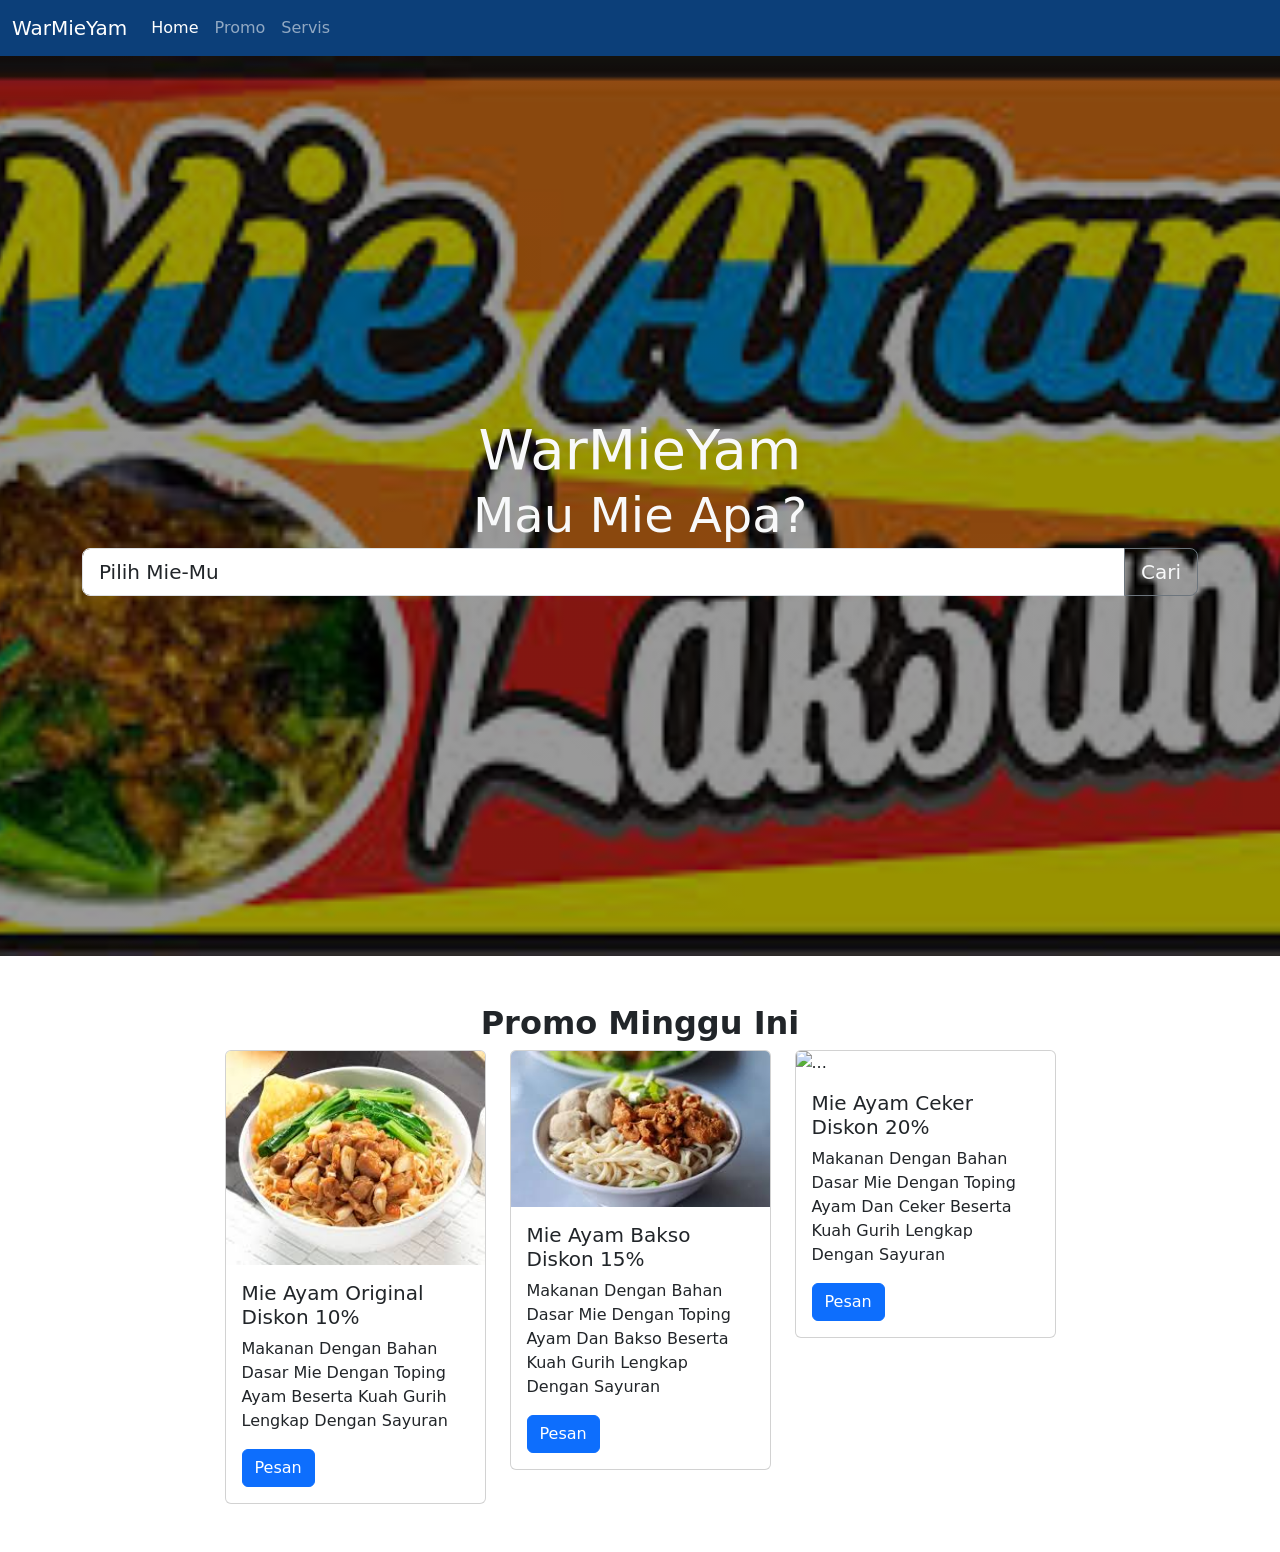
==== index.html @ e75dfb2b "Add files via upload" ====
<!doctype html>
<html lang="en">
<head>
  <meta charset="utf-8">
  <meta name="viewport" content="width=device-width, initial-scale=1">
  <title>WarMieYam</title>
  <link href="https://cdn.jsdelivr.net/npm/bootstrap@5.3.8/dist/css/bootstrap.min.css" rel="stylesheet" integrity="sha384-sRIl4kxILFvY47J16cr9ZwB07vP4J8+LH7qKQnuqkuIAvNWLzeN8tE5YBujZqJLB" crossorigin="anonymous">
  <link rel="stylesheet" type="text/css" href="ban.css">
</head>

<body>
    <!--Nav Bar-->
    <nav class="navbar navbar-expand-lg" style="background-color: #0c3f79;" data-bs-theme="dark">
  <div class="container-fluid">
    <a class="navbar-brand" href="#">WarMieYam</a>
    <button class="navbar-toggler" type="button" data-bs-toggle="collapse" data-bs-target="#navbarNavDropdown" aria-controls="navbarNavDropdown" aria-expanded="false" aria-label="Toggle navigation">
      <span class="navbar-toggler-icon"></span>
    </button>
    <div class="collapse navbar-collapse" id="navbarNavDropdown">
      <ul class="navbar-nav">
        <li class="nav-item">
          <a class="nav-link active" aria-current="page" href="#">Home</a>
        </li>
        <li class="nav-item">
          <a class="nav-link" href="#">Promo</a>
        </li>
        <li class="nav-item">
          <a class="nav-link" href="#">Servis</a>
        </li>
      </ul>
    </div>
  </div>
</nav>
<!--Nav bar-->

<!--Banner-->
<div class="container-fluid banner d-flex align-items-center">
  <div class="container">
    <h1 class="text-light text-center display-4 mb-1">WarMieYam</h1>
    <h2 class="text-light text-center display-5 mb-1">Mau Mie Apa?</h2>
    <div class="input-group input-group-lg">
      <select class="form-control" id="inputGroupSelect04">
        <option selected>Pilih Mie-Mu</option>
        <option value="1">Mie Ayam Original</option>    
        <option value="2">Mie Ayam Bakso</option>
        <option value="3">Mie Ayam Ceker</option>
      </select>
      <button class="btn btn-outline-secondary text-light" type="button">Cari</button>
    </div>
  </div>              
</div>
<!--Banner-->

<!--promo-->
<div class="container-fluid py-5">
  <div class="container">
    <h2 class="text-center fw-bold">Promo Minggu Ini</h2>
    <div class="row mt5 justify-content-center">
      <div class="col-md-3 hovered-card">
        <div class="card">
          <img src="[data-uri]" class="card-img-top" alt="...">
          <div class="card-body">
            <h5 class="card-title">Mie Ayam Original Diskon 10%</h5>
            <p class="card-text">Makanan Dengan Bahan Dasar Mie Dengan Toping Ayam Beserta Kuah Gurih Lengkap Dengan Sayuran</p>
            <a href="#" class="btn btn-primary">Pesan</a>
          </div>
          </div>
        </div>
        
         <div class="col-md-3 hovered-card">
        <div class="card">
          <img src="[data-uri]" class="card-img-top" alt="...">
          <div class="card-body">
            <h5 class="card-title">Mie Ayam Bakso Diskon 15%</h5>
            <p class="card-text">Makanan Dengan Bahan Dasar Mie Dengan Toping Ayam Dan Bakso Beserta Kuah Gurih Lengkap Dengan Sayuran</p>
            <a href="#" class="btn btn-primary">Pesan</a>
          </div>
          </div>
        </div>

         <div class="col-md-3 hovered-card">
        <div class="card">
          <img src="https://encrypted-tbn0.gstatic.com/images?q=tbn:ANd9GcRbFk7O3JuP8M6O0nprKwCOv24FnaXLc4HJog&s" class="card-img-top" alt="...">
          <div class="card-body">
            <h5 class="card-title">Mie Ayam Ceker Diskon 20%</h5>
            <p class="card-text">Makanan Dengan Bahan Dasar Mie Dengan Toping Ayam Dan Ceker Beserta Kuah Gurih Lengkap Dengan Sayuran</p>
            <a href="#" class="btn btn-primary">Pesan</a>
          </div>
          </div>
        </div>
    </div>
    </div>
  </div>
</div>
<!--promo-->

  <script src="https://cdn.jsdelivr.net/npm/bootstrap@5.3.8/dist/js/bootstrap.bundle.min.js" integrity="sha384-FKyoEForCGlyvwx9Hj09JcYn3nv7wiPVlz7YYwJrWVcXK/BmnVDxM+D2scQbITxI" crossorigin="anonymous"></script>
</body>
</html>
---- ban.css ----
.banner {
    height: 100vh;
    background: linear-gradient(rgba(0,0,0,0.4), rgba(0,0,0,0.4)), url(Warteg.png);
    background-size: cover;
    background-position: center;
}
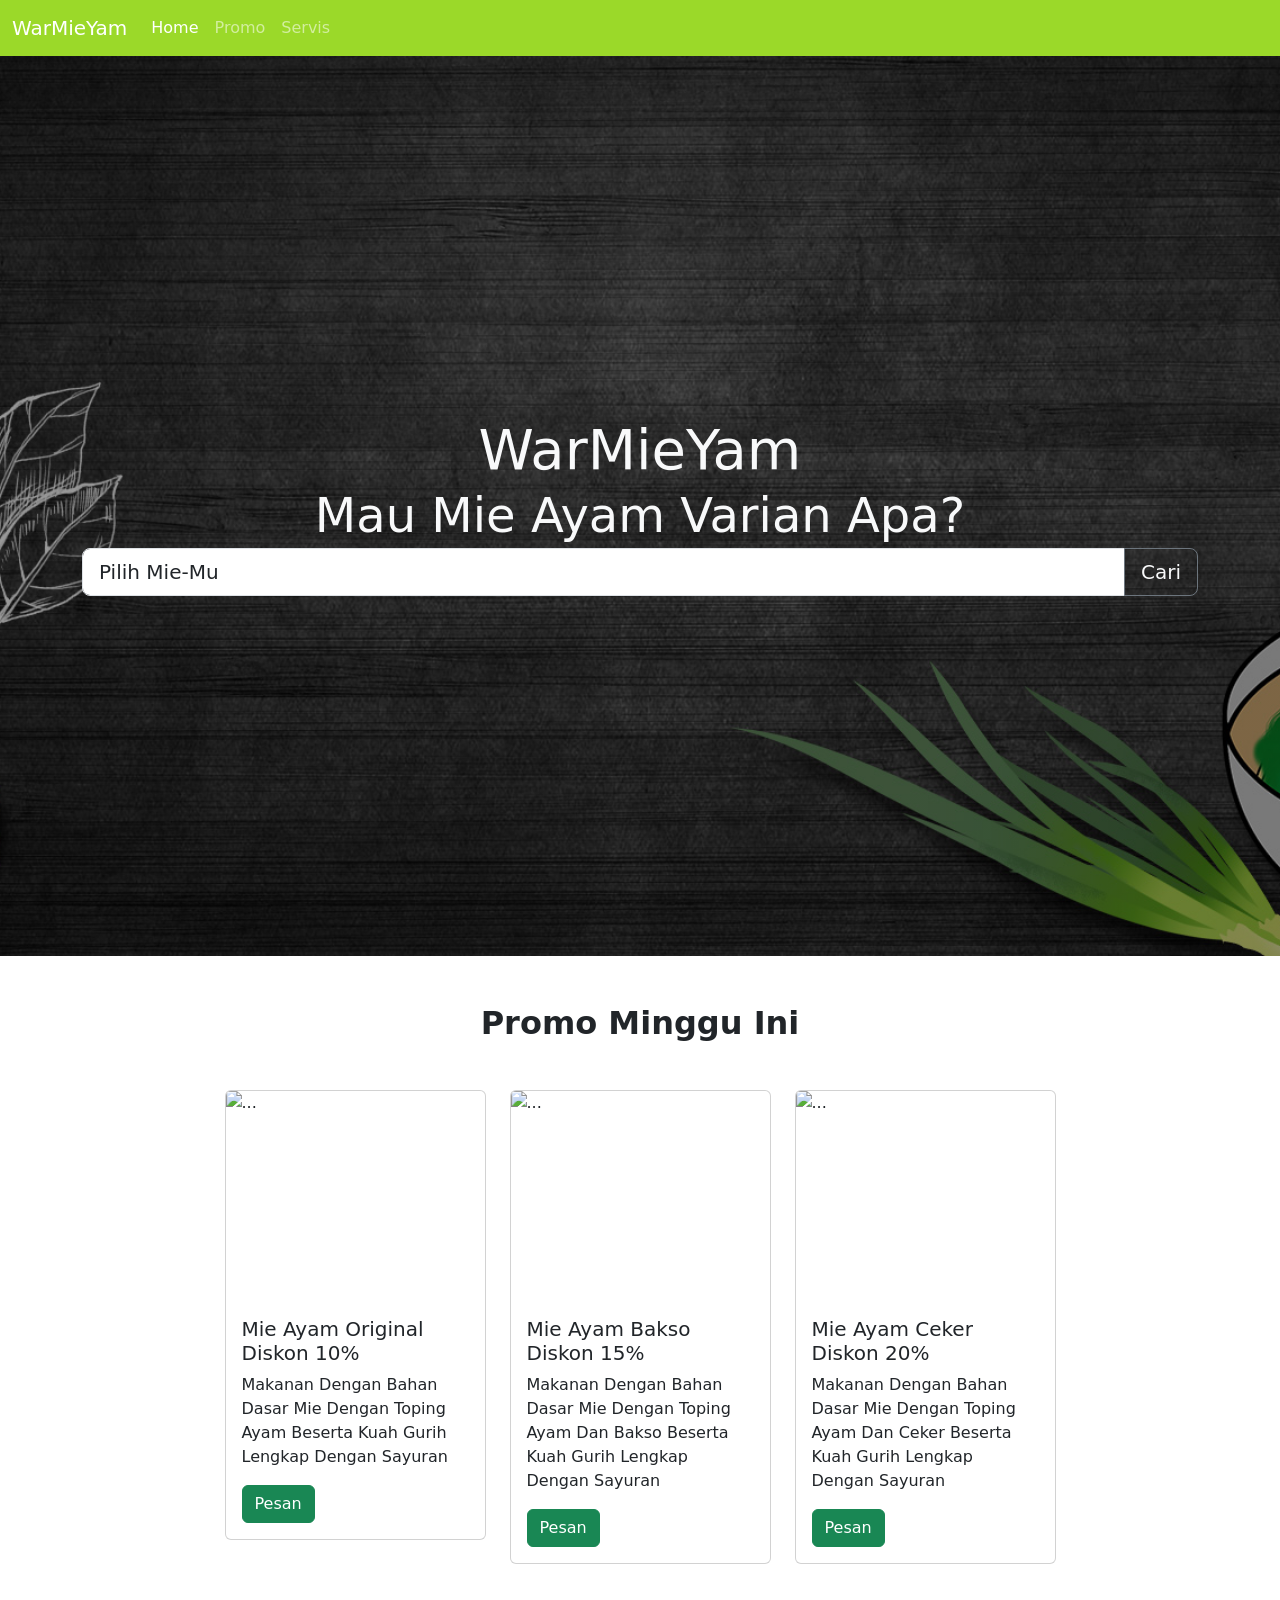
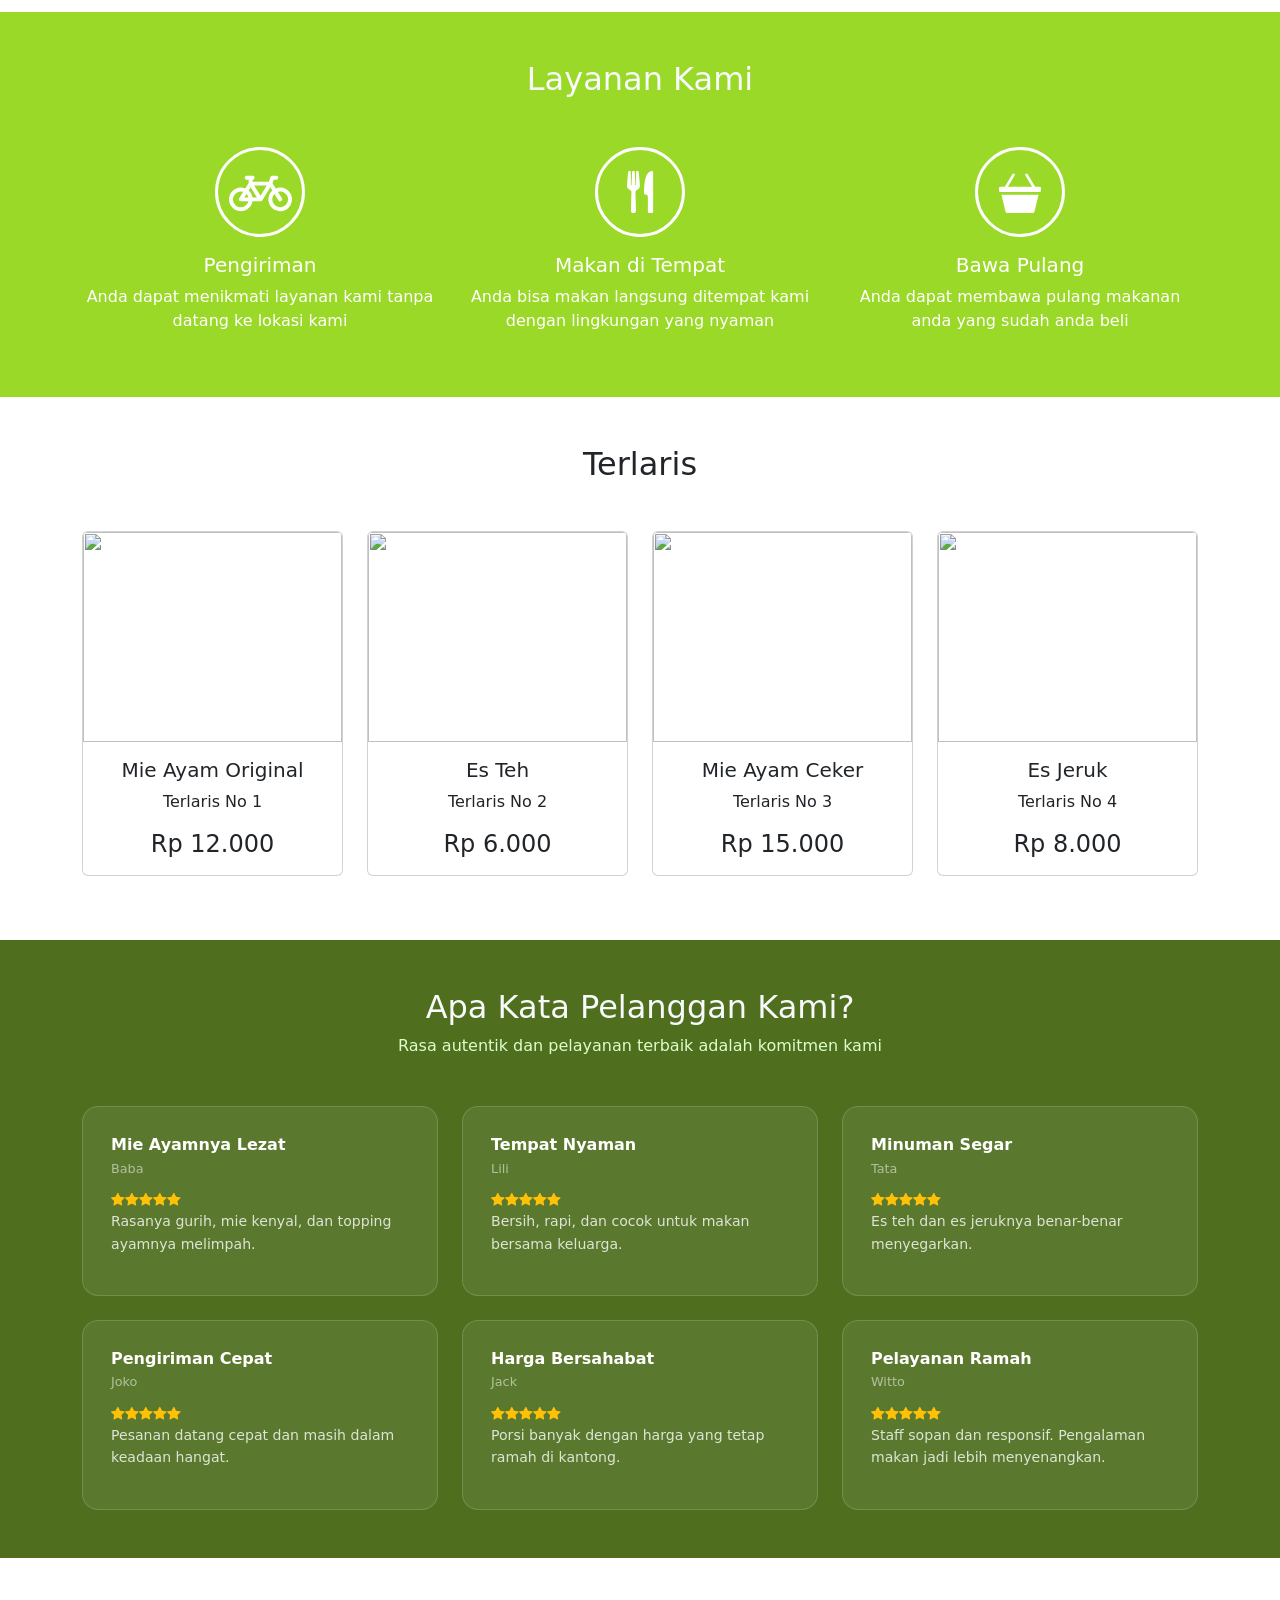
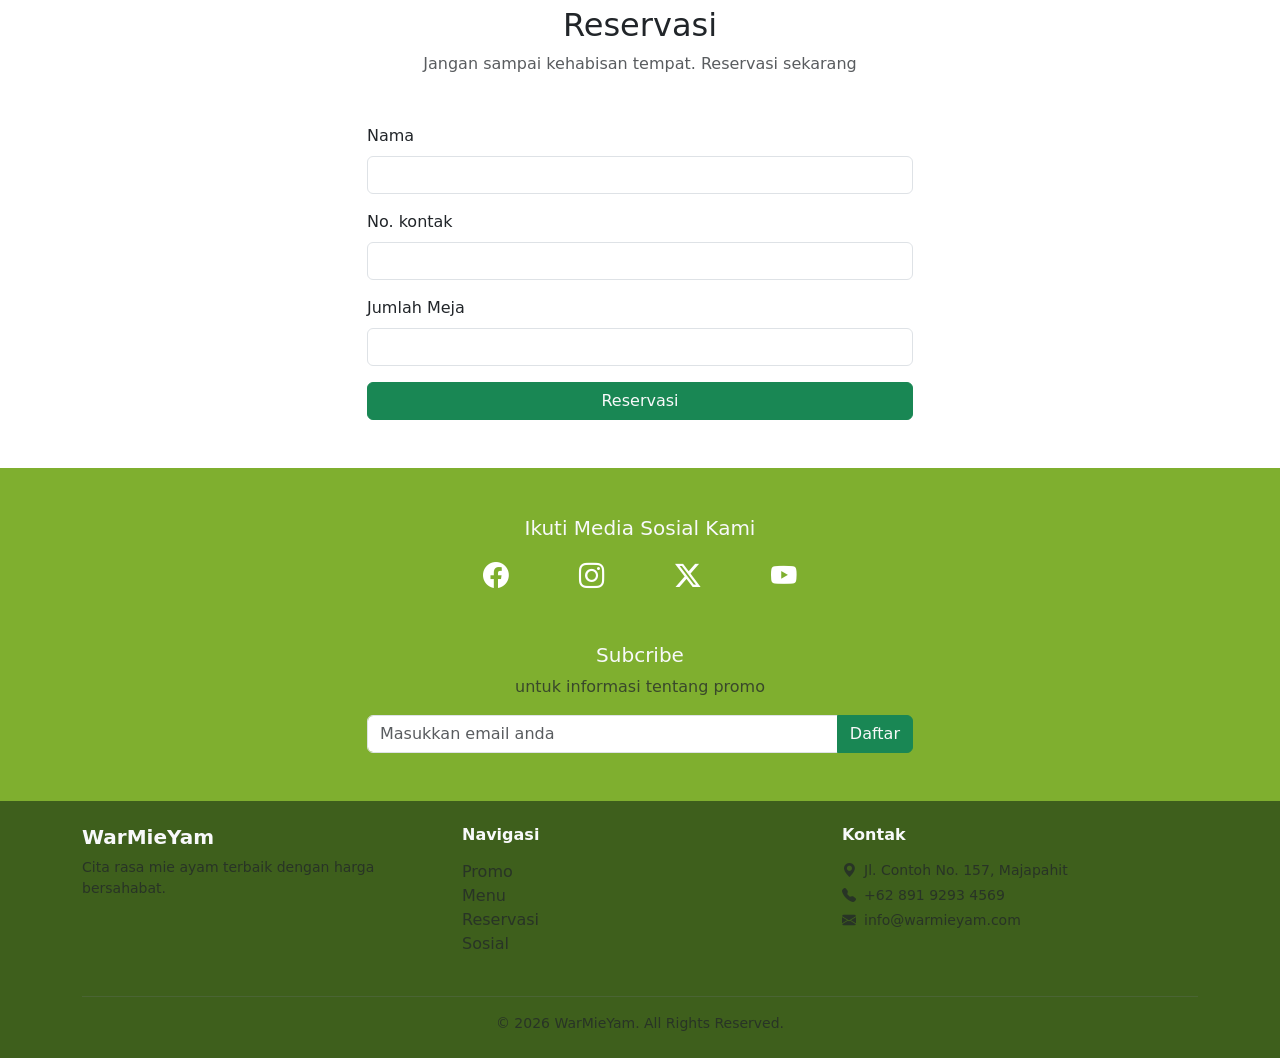
==== commit dcb947ae: "Add files via upload" ====
--- a/index.html
+++ b/index.html
@@ -1,99 +1,432 @@
 <!doctype html>
 <html lang="en">
+
 <head>
   <meta charset="utf-8">
   <meta name="viewport" content="width=device-width, initial-scale=1">
   <title>WarMieYam</title>
-  <link href="https://cdn.jsdelivr.net/npm/bootstrap@5.3.8/dist/css/bootstrap.min.css" rel="stylesheet" integrity="sha384-sRIl4kxILFvY47J16cr9ZwB07vP4J8+LH7qKQnuqkuIAvNWLzeN8tE5YBujZqJLB" crossorigin="anonymous">
+  <link href="https://cdn.jsdelivr.net/npm/bootstrap@5.3.8/dist/css/bootstrap.min.css" rel="stylesheet"
+    integrity="sha384-sRIl4kxILFvY47J16cr9ZwB07vP4J8+LH7qKQnuqkuIAvNWLzeN8tE5YBujZqJLB" crossorigin="anonymous">
   <link rel="stylesheet" type="text/css" href="ban.css">
+  <link rel="stylesheet" href="https://cdn.jsdelivr.net/npm/bootstrap-icons@1.13.1/font/bootstrap-icons.min.css">
 </head>
 
 <body>
-    <!--Nav Bar-->
-    <nav class="navbar navbar-expand-lg" style="background-color: #0c3f79;" data-bs-theme="dark">
-  <div class="container-fluid">
-    <a class="navbar-brand" href="#">WarMieYam</a>
-    <button class="navbar-toggler" type="button" data-bs-toggle="collapse" data-bs-target="#navbarNavDropdown" aria-controls="navbarNavDropdown" aria-expanded="false" aria-label="Toggle navigation">
-      <span class="navbar-toggler-icon"></span>
-    </button>
-    <div class="collapse navbar-collapse" id="navbarNavDropdown">
-      <ul class="navbar-nav">
-        <li class="nav-item">
-          <a class="nav-link active" aria-current="page" href="#">Home</a>
-        </li>
-        <li class="nav-item">
-          <a class="nav-link" href="#">Promo</a>
-        </li>
-        <li class="nav-item">
-          <a class="nav-link" href="#">Servis</a>
-        </li>
-      </ul>
-    </div>
-  </div>
-</nav>
-<!--Nav bar-->
-
-<!--Banner-->
-<div class="container-fluid banner d-flex align-items-center">
-  <div class="container">
-    <h1 class="text-light text-center display-4 mb-1">WarMieYam</h1>
-    <h2 class="text-light text-center display-5 mb-1">Mau Mie Apa?</h2>
-    <div class="input-group input-group-lg">
-      <select class="form-control" id="inputGroupSelect04">
-        <option selected>Pilih Mie-Mu</option>
-        <option value="1">Mie Ayam Original</option>    
-        <option value="2">Mie Ayam Bakso</option>
-        <option value="3">Mie Ayam Ceker</option>
-      </select>
-      <button class="btn btn-outline-secondary text-light" type="button">Cari</button>
-    </div>
-  </div>              
-</div>
-<!--Banner-->
-
-<!--promo-->
-<div class="container-fluid py-5">
-  <div class="container">
-    <h2 class="text-center fw-bold">Promo Minggu Ini</h2>
-    <div class="row mt5 justify-content-center">
-      <div class="col-md-3 hovered-card">
-        <div class="card">
-          <img src="[data-uri]" class="card-img-top" alt="...">
-          <div class="card-body">
-            <h5 class="card-title">Mie Ayam Original Diskon 10%</h5>
-            <p class="card-text">Makanan Dengan Bahan Dasar Mie Dengan Toping Ayam Beserta Kuah Gurih Lengkap Dengan Sayuran</p>
-            <a href="#" class="btn btn-primary">Pesan</a>
-          </div>
-          </div>
-        </div>
-        
-         <div class="col-md-3 hovered-card">
-        <div class="card">
-          <img src="[data-uri]" class="card-img-top" alt="...">
-          <div class="card-body">
-            <h5 class="card-title">Mie Ayam Bakso Diskon 15%</h5>
-            <p class="card-text">Makanan Dengan Bahan Dasar Mie Dengan Toping Ayam Dan Bakso Beserta Kuah Gurih Lengkap Dengan Sayuran</p>
-            <a href="#" class="btn btn-primary">Pesan</a>
-          </div>
-          </div>
-        </div>
-
-         <div class="col-md-3 hovered-card">
-        <div class="card">
-          <img src="https://encrypted-tbn0.gstatic.com/images?q=tbn:ANd9GcRbFk7O3JuP8M6O0nprKwCOv24FnaXLc4HJog&s" class="card-img-top" alt="...">
-          <div class="card-body">
-            <h5 class="card-title">Mie Ayam Ceker Diskon 20%</h5>
-            <p class="card-text">Makanan Dengan Bahan Dasar Mie Dengan Toping Ayam Dan Ceker Beserta Kuah Gurih Lengkap Dengan Sayuran</p>
-            <a href="#" class="btn btn-primary">Pesan</a>
-          </div>
-          </div>
-        </div>
-    </div>
-    </div>
-  </div>
-</div>
-<!--promo-->
-
-  <script src="https://cdn.jsdelivr.net/npm/bootstrap@5.3.8/dist/js/bootstrap.bundle.min.js" integrity="sha384-FKyoEForCGlyvwx9Hj09JcYn3nv7wiPVlz7YYwJrWVcXK/BmnVDxM+D2scQbITxI" crossorigin="anonymous"></script>
+
+
+  <!--Nav Bar-->
+  <nav class="navbar navbar-expand-lg" style="background-color: hwb(81 16% 15%)
+    ;" data-bs-theme="dark">
+    <div class="container-fluid">
+      <a class="navbar-brand" href="#">WarMieYam</a>
+      <button class="navbar-toggler" type="button" data-bs-toggle="collapse" data-bs-target="#navbarNavDropdown"
+        aria-controls="navbarNavDropdown" aria-expanded="false" aria-label="Toggle navigation">
+        <span class="navbar-toggler-icon"></span>
+      </button>
+      <div class="collapse navbar-collapse" id="navbarNavDropdown">
+        <ul class="navbar-nav">
+          <li class="nav-item">
+            <a class="nav-link active" aria-current="page" href="#">Home</a>
+          </li>
+          <li class="nav-item">
+            <a class="nav-link" href="#">Promo</a>
+          </li>
+          <li class="nav-item">
+            <a class="nav-link" href="#">Servis</a>
+          </li>
+        </ul>
+      </div>
+    </div>
+  </nav>
+  <!--Nav bar-->
+
+  <!--Banner-->
+  <div class="container-fluid banner d-flex align-items-center">
+    <div class="container">
+      <h1 class="text-light text-center display-4 mb-1">WarMieYam</h1>
+      <h2 class="text-light text-center display-5 mb-1">Mau Mie Ayam Varian Apa?</h2>
+      <div class="input-group input-group-lg">
+        <select class="form-control" id="inputGroupSelect04">
+          <option selected>Pilih Mie-Mu</option>
+          <option value="1">Mie Ayam Original</option>
+          <option value="2">Mie Ayam Bakso</option>
+          <option value="3">Mie Ayam Ceker</option>
+        </select>
+        <button class="btn btn-outline-secondary text-light" type="button">Cari</button>
+      </div>
+    </div>
+  </div>
+  <!--Banner-->
+
+  <!--Promo-->
+  <div class="container-fluid py-5">
+    <div class="container">
+      <h2 class="text-center fw-bold">Promo Minggu Ini</h2>
+      <div class="row mt-5 justify-content-center">
+        <div class="col-md-3 hovered-card">
+          <div class="card">
+            <img src="https://kabarbaik.co/wp-content/uploads/2024/10/mie-ayam.jpeg"
+              style="height: 210px; object-fit: cover;" class="card-img-top" alt="...">
+            <div class="card-body">
+              <h5 class="card-title">Mie Ayam Original Diskon 10%</h5>
+              <p class="card-text">Makanan Dengan Bahan Dasar Mie Dengan Toping Ayam Beserta Kuah Gurih Lengkap Dengan
+                Sayuran</p>
+              <a href="#" class="btn btn-success">Pesan</a>
+            </div>
+          </div>
+        </div>
+
+        <div class="col-md-3 hovered-card">
+          <div class="card">
+            <img
+              src="https://i.gojekapi.com/darkroom/gofood-indonesia/v2/images/uploads/e1715217-2004-475a-9be7-eed3518bfa6d_Go-Biz_20240314_170101.jpeg"
+              style="height: 210px; object-fit: cover;" class="card-img-top" alt="...">
+            <div class="card-body">
+              <h5 class="card-title">Mie Ayam Bakso Diskon 15%</h5>
+              <p class="card-text">Makanan Dengan Bahan Dasar Mie Dengan Toping Ayam Dan Bakso Beserta Kuah Gurih
+                Lengkap Dengan Sayuran</p>
+              <a href="#" class="btn btn-success">Pesan</a>
+            </div>
+          </div>
+        </div>
+
+        <div class="col-md-3 hovered-card">
+          <div class="card">
+            <img src="https://encrypted-tbn0.gstatic.com/images?q=tbn:ANd9GcRbFk7O3JuP8M6O0nprKwCOv24FnaXLc4HJog&s"
+              style="height: 210px; object-fit: cover;" class="card-img-top" alt="...">
+            <div class="card-body">
+              <h5 class="card-title">Mie Ayam Ceker Diskon 20%</h5>
+              <p class="card-text">Makanan Dengan Bahan Dasar Mie Dengan Toping Ayam Dan Ceker Beserta Kuah Gurih
+                Lengkap Dengan Sayuran</p>
+              <a href="#" class="btn btn-success">Pesan</a>
+            </div>
+          </div>
+        </div>
+      </div>
+    </div>
+  </div>
+  </div>
+  <!--Promo-->
+
+  <!--Service-->
+  <div class="container-fluid py-5" style="background-color: hwb(81 16% 15%);">
+    <div class="container">
+      <h2 class="text-light text-center mb-5">Layanan Kami</h2>
+      <div class="row justify-content-center">
+
+        <div class="col-lg-4 hovered-card">
+          <div class="d-flex justify-content-center">
+            <div class="icon-layan d-flex align-items-center justify-content-center">
+              <svg xmlns="http://www.w3.org/2000/svg" width="75%" fill="currentColor" class="bi bi-bicycle"
+                viewBox="0 0 16 16">
+                <path
+                  d="M4 4.5a.5.5 0 0 1 .5-.5H6a.5.5 0 0 1 0 1v.5h4.14l.386-1.158A.5.5 0 0 1 11 4h1a.5.5 0 0 1 0 1h-.64l-.311.935.807 1.29a3 3 0 1 1-.848.53l-.508-.812-2.076 3.322A.5.5 0 0 1 8 10.5H5.959a3 3 0 1 1-1.815-3.274L5 5.856V5h-.5a.5.5 0 0 1-.5-.5m1.5 2.443-.508.814c.5.444.85 1.054.967 1.743h1.139zM8 9.057 9.598 6.5H6.402zM4.937 9.5a2 2 0 0 0-.487-.877l-.548.877zM3.603 8.092A2 2 0 1 0 4.937 10.5H3a.5.5 0 0 1-.424-.765zm7.947.53a2 2 0 1 0 .848-.53l1.026 1.643a.5.5 0 1 1-.848.53z" />
+              </svg>
+            </div>
+          </div>
+          <div class="mt-3 text-white text-center">
+            <H5>Pengiriman</H5>
+            <p>Anda dapat menikmati layanan kami tanpa datang ke lokasi kami
+            <p>
+          </div>
+        </div>
+
+        <div class="col-lg-4 hovered-card">
+          <div class="d-flex justify-content-center">
+            <div class="icon-layan d-flex align-items-center justify-content-center">
+              <svg xmlns="http://www.w3.org/2000/svg" width="50%" fill="currentColor" class="bi bi-fork-knife"
+                viewBox="0 0 16 16">
+                <path
+                  d="M13 .5c0-.276-.226-.506-.498-.465-1.703.257-2.94 2.012-3 8.462a.5.5 0 0 0 .498.5c.56.01 1 .13 1 1.003v5.5a.5.5 0 0 0 .5.5h1a.5.5 0 0 0 .5-.5zM4.25 0a.25.25 0 0 1 .25.25v5.122a.128.128 0 0 0 .256.006l.233-5.14A.25.25 0 0 1 5.24 0h.522a.25.25 0 0 1 .25.238l.233 5.14a.128.128 0 0 0 .256-.006V.25A.25.25 0 0 1 6.75 0h.29a.5.5 0 0 1 .498.458l.423 5.07a1.69 1.69 0 0 1-1.059 1.711l-.053.022a.92.92 0 0 0-.58.884L6.47 15a.971.971 0 1 1-1.942 0l.202-6.855a.92.92 0 0 0-.58-.884l-.053-.022a1.69 1.69 0 0 1-1.059-1.712L3.462.458A.5.5 0 0 1 3.96 0z" />
+              </svg>
+            </div>
+          </div>
+          <div class="mt-3 text-white text-center">
+            <H5>Makan di Tempat</H5>
+            <p>Anda bisa makan langsung ditempat kami dengan lingkungan yang nyaman
+            <p>
+          </div>
+        </div>
+
+        <div class="col-lg-4 hovered-card">
+          <div class="d-flex justify-content-center">
+            <div class="icon-layan d-flex align-items-center justify-content-center">
+              <svg xmlns="http://www.w3.org/2000/svg" width="50%" fill="currentColor" class="bi bi-basket3-fill"
+                viewBox="0 0 16 16">
+                <path
+                  d="M5.757 1.071a.5.5 0 0 1 .172.686L3.383 6h9.234L10.07 1.757a.5.5 0 1 1 .858-.514L13.783 6H15.5a.5.5 0 0 1 .5.5v1a.5.5 0 0 1-.5.5H.5a.5.5 0 0 1-.5-.5v-1A.5.5 0 0 1 .5 6h1.717L5.07 1.243a.5.5 0 0 1 .686-.172zM2.468 15.426.943 9h14.114l-1.525 6.426a.75.75 0 0 1-.729.574H3.197a.75.75 0 0 1-.73-.574z" />
+              </svg>
+            </div>
+          </div>
+          <div class="mt-3 text-white text-center">
+            <H5>Bawa Pulang</H5>
+            <p>Anda dapat membawa pulang makanan anda yang sudah anda beli
+            <p>
+          </div>
+        </div>
+      </div>
+    </div>
+  </div>
+  <!--Service-->
+
+  <!--Produk-->
+  <div class="container-fluid py-5">
+    <div class="container">
+      <h2 class="text-center mb-5">Terlaris</h2>
+      <div class="row">
+        <div class="col-sm-6 col-lg-3 mb-3">
+          <div class="card">
+            <img src="https://kabarbaik.co/wp-content/uploads/2024/10/mie-ayam.jpeg"
+              style="height: 210px; object-fit: cover;" class="card-img-top" alt="">
+            <div class="card-body text-center">
+              <h5 class="card-title">Mie Ayam Original</h5>
+              <p class="card-text">Terlaris No 1</p>
+              <h4 class="card-text">Rp 12.000</h4>
+            </div>
+          </div>
+        </div>
+
+        <div class="col-sm-6 col-lg-3 mb-3">
+          <div class="card">
+            <img src="https://i.pinimg.com/736x/1e/a4/83/1ea483b9a4598146d18afde26102658b.jpg"
+              style="height: 210px; object-fit: cover;" class="card-img-top" alt="">
+            <div class="card-body text-center">
+              <h5 class="card-title">Es Teh</h5>
+              <p class="card-text">Terlaris No 2</p>
+              <h4 class="card-text">Rp 6.000</h4>
+            </div>
+          </div>
+        </div>
+
+        <div class="col-sm-6 col-lg-3 mb-3">
+          <div class="card">
+            <img
+              src="https://i.gojekapi.com/darkroom/gofood-indonesia/v2/images/uploads/aa492eb9-355b-4040-a956-ed24c6a02c82_Go-Biz_20241109_150242.jpeg"
+              style="height: 210px; object-fit: cover;" class="card-img-top" alt="">
+            <div class="card-body text-center">
+              <h5 class="card-title">Mie Ayam Ceker</h5>
+              <p class="card-text">Terlaris No 3</p>
+              <h4 class="card-text">Rp 15.000 </h4>
+            </div>
+          </div>
+        </div>
+
+        <div class="col-sm-6 col-lg-3 mb-3">
+          <div class="card">
+            <img
+              src="https://png.pngtree.com/png-clipart/20250108/original/pngtree-icy-orange-drink-with-whole-and-half-png-image_19413745.png"
+              style="height: 210px; object-fit: cover;" class="card-img-top" alt="">
+            <div class="card-body text-center">
+              <h5 class="card-title">Es Jeruk</h5>
+              <p class="card-text">Terlaris No 4</p>
+              <h4 class="card-text">Rp 8.000</h4>
+            </div>
+          </div>
+        </div>
+      </div>
+
+    </div>
+  </div>
+  <!--Produk-->
+
+  <!--Riview-->
+  <div class="container-fluid py-5 testimony" style="background-color:#4F6F1F;">
+    <div class="container">
+      <h2 class="text-center text-light mb-2">Apa Kata Pelanggan Kami?</h2>
+      <p class="text-center mb-5" style="color:#dbffcb; font-size: 0.95">
+        Rasa autentik dan pelayanan terbaik adalah komitmen kami
+      </p>
+
+      <DIv class="row g-4">
+
+        <div class="col-sm-6 col-lg-4">
+          <div class="testimony-card">
+            <div class="quote-icon"></div>
+            <h5>Mie Ayamnya Lezat</h5>
+            <div class="author">Baba</div>
+            <div class="stars">
+              <i class="bi bi-star-fill"></i><i class="bi bi-star-fill"></i><i class="bi bi-star-fill"></i><i class="bi bi-star-fill"></i><i class="bi bi-star-fill"></i>
+              <p>Rasanya gurih, mie kenyal, dan topping ayamnya melimpah.</p>
+            </div>
+          </div>
+        </div>
+
+        <div class="col-sm-6 col-lg-4">
+          <div class="testimony-card">
+            <div class="quote-icon"></div>
+            <h5>Tempat Nyaman</h5>
+            <div class="author">Lili</div>
+            <div class="stars">
+              <i class="bi bi-star-fill"></i><i class="bi bi-star-fill"></i><i class="bi bi-star-fill"></i><i class="bi bi-star-fill"></i><i class="bi bi-star-fill"></i>
+              <p>Bersih, rapi, dan cocok untuk makan bersama keluarga.</p>
+            </div>
+          </div>
+        </div>
+
+        <div class="col-sm-6 col-lg-4">
+          <div class="testimony-card">
+            <div class="quote-icon"></div>
+            <h5>Minuman Segar</h5>
+            <div class="author">Tata</div>
+            <div class="stars">
+              <i class="bi bi-star-fill"></i><i class="bi bi-star-fill"></i><i class="bi bi-star-fill"></i><i class="bi bi-star-fill"></i><i class="bi bi-star-fill"></i>
+              <p>Es teh dan es jeruknya benar-benar menyegarkan.</p>
+            </div>
+          </div>
+        </div>
+
+        <div class="col-sm-6 col-lg-4">
+          <div class="testimony-card">
+            <div class="quote-icon"></div>
+            <h5>Pengiriman Cepat</h5>
+            <div class="author">Joko</div>
+            <div class="stars">
+              <i class="bi bi-star-fill"></i><i class="bi bi-star-fill"></i><i class="bi bi-star-fill"></i><i class="bi bi-star-fill"></i><i class="bi bi-star-fill"></i>
+              <p>Pesanan datang cepat dan masih dalam keadaan hangat.</p>
+            </div>
+          </div>
+        </div>
+
+        <div class="col-sm-6 col-lg-4">
+          <div class="testimony-card">
+            <div class="quote-icon"></div>
+            <h5>Harga Bersahabat</h5>
+            <div class="author">Jack</div>
+            <div class="stars">
+              <i class="bi bi-star-fill"></i><i class="bi bi-star-fill"></i><i class="bi bi-star-fill"></i><i class="bi bi-star-fill"></i><i class="bi bi-star-fill"></i>
+              <p>Porsi banyak dengan harga yang tetap ramah di kantong.</p>
+            </div>
+          </div>
+        </div>
+
+        <div class="col-sm-6 col-lg-4">
+          <div class="testimony-card">
+            <div class="quote-icon"></div>
+            <h5>Pelayanan Ramah</h5>
+            <div class="author">Witto</div>
+            <div class="stars">
+              <i class="bi bi-star-fill"></i><i class="bi bi-star-fill"></i><i class="bi bi-star-fill"></i><i class="bi bi-star-fill"></i><i class="bi bi-star-fill"></i>
+              <p>Staff sopan dan responsif. Pengalaman makan jadi lebih menyenangkan.</p>
+            </div>
+          </div>
+        </div>
+
+      </DIv>
+    </div>
+  </div>
+  <!--Riview-->
+
+  <!--Reservasi-->
+  <div class="container-fluid py-5">
+    <div class="container">
+      <h2 class="text-center mb-2">Reservasi</h2>
+      <p class="text-center text-muted mb-5">Jangan sampai kehabisan tempat. Reservasi sekarang</p>
+
+      <div class="row justify-content-center">
+        <div class="col-md-6">
+
+          <div class="mb-3">
+            <label class="form-label">Nama</label>
+            <input type="text" class="form-control">
+          </div>
+
+          <div class="mb-3">
+            <label class="form-label">No. kontak</label>
+            <input type="text" class="form-control">
+          </div>
+
+          <div class="mb-3">
+            <label class="form-label">Jumlah Meja</label>
+            <input type="number" class="form-control">
+          </div>
+
+          <div class="d-grid">
+            <button class="btn btn-success text-light">Reservasi</button>
+          </div>
+        </div>
+      </div>
+    </div>
+  </div>
+  <!--Reservasi-->
+
+  <!--Subcribe-->
+  <div class="container-fluid py-5 footer" style="background-color:#7FAF2F;">
+    <div class="container">
+      <h5 class="text-center text-light mb-3">Ikuti Media Sosial Kami</h5>
+
+      <div class="d-flex justify-content-center mb-5" style="gap: 70px;">
+        <a href="#" class="social-icon">
+          <i class="bi bi-facebook"></i>
+        </a>
+        <a href="#" class="social-icon">
+          <i class="bi bi-instagram"></i>
+        </a>
+        <a href="#" class="social-icon">
+          <i class="bi bi-twitter-x"></i>
+        </a>
+        <a href="#" class="social-icon">
+          <i class="bi bi-youtube"></i>
+        </a>
+      </div>
+
+      <h5 class="text-center text-light">Subcribe</h5>
+      <p class="text-center text-muted mb-3">untuk informasi tentang promo</p>
+
+      <div class="row justify-content-center">
+        <div class="col-md-6">
+          <div class="input-group">
+            <input type="email" class="form-control" placeholder="Masukkan email anda">
+            <button class="btn btn-success text-light">Daftar</button>
+          </div>
+        </div>
+      </div>
+    </div>
+  </div>
+  <!--Subcribe-->
+
+  <!--kaki-->
+  <footer class="text-light py-4" style="background-color: #3E5F1C;">
+    <div class="container">
+
+      <div class="row text-center text-md-start">
+
+        <div class="col-md-4 mb-3 mb-md-0">
+          <h5 class="fw-bolder">WarMieYam</h5>
+          <p class="text-muted small">Cita rasa mie ayam terbaik dengan harga bersahabat.</p>
+        </div>
+
+        <div class="col-md-4 mb-3 mb-md-0">
+          <h6 class="fw-bold mb-3">Navigasi</h6>
+          <ul class="list-unstyled">
+            <li><a class="text-muted text-decoration-none" href="#">Promo</a></li>
+            <li><a class="text-muted text-decoration-none" href="#">Menu</a></li>
+            <li><a class="text-muted text-decoration-none" href="#">Reservasi</a></li>
+            <li><a class="text-muted text-decoration-none" href="#">Sosial</a></li>
+          </ul>
+        </div>
+
+        <div class="col-md-4">
+          <h6 class="fw-bold mb-3">Kontak</h6>
+          <ul class="list-unstyled text-muted small">
+            <li class="mb-1"><i class="bi bi-geo-alt-fill me-2"></i>Jl. Contoh No. 157, Majapahit</li>
+            <li class="mb-1"><i class="bi bi-telephone-fill me-2"></i>+62 891 9293 4569</li>
+            <li><i class="bi bi-envelope-fill me-2"></i>info@warmieyam.com</li>
+          </ul>
+        </div>
+      </div>
+
+      <hr class="border-secondary mt-4 mb-3">
+      <p class="text-center text-muted small mb-0">
+        &copy; 2026 WarMieYam. All Rights Reserved.
+      </p>
+
+    </div>
+  </footer>
+  <!--kaki-->
+
+  <script src="https://cdn.jsdelivr.net/npm/bootstrap@5.3.8/dist/js/bootstrap.bundle.min.js"
+    integrity="sha384-FKyoEForCGlyvwx9Hj09JcYn3nv7wiPVlz7YYwJrWVcXK/BmnVDxM+D2scQbITxI"
+    crossorigin="anonymous"></script>
 </body>
+
 </html>
--- a/ban.css
+++ b/ban.css
@@ -1,6 +1,88 @@
 .banner {
     height: 100vh;
-    background: linear-gradient(rgba(0,0,0,0.4), rgba(0,0,0,0.4)), url(Warteg.png);
+    background: linear-gradient(rgba(0,0,0,0.4), rgba(0,0,0,0.4)), url(noodle\ top\ view\ minimalist\ woodgrain_1040726.jpg);
     background-size: cover;
     background-position: center;
-}+}
+
+.icon-layan {
+    width: 90px;
+    height: 90px;
+    border: solid #fff 3px;
+    border-radius: 50%;
+    color: #ffff;
+}
+
+.hovered-card {
+    transition: .3s;
+}
+
+.hovered-card:hover {
+    transform: scale(1.07);
+}
+
+.testimony {
+    background-color: #4F6F1F !important;
+}
+
+.testimony-card {
+    background: rgba(255, 255, 255, 0.07) !important;
+    border: 1px solid rgba(255, 255, 255, 0.15) !important;
+    border-radius: 16px;
+    padding: 28px;
+    transition: .3s;
+    height: 100%;
+}
+
+.testimony-card:hover {
+    transform: translateY(-6px);
+    background: rgba(255, 255, 255, 0.13);
+    border-color: rgba(255, 255, 255, 0.3);
+}
+
+.testimony-card.quote-icon {
+    font-size: 2rem;
+    color: rgba(255, 255, 255, 0.3);
+    line-height: 1;
+    margin-bottom: 10px;
+}
+
+.testimony-card h5 {
+    font-size: 1rem;
+    font-weight: 700;
+    color: #fff;
+    margin-bottom: 4px;
+}
+
+.testimony-card .author {
+    font-size: 0.8rem;
+    color: rgba(255, 255, 255, 0.534);
+    margin-bottom: 12px;
+}
+
+.testimony-card p {
+    font-size: 0.88rem;
+    color:rgba(255, 255, 255, 0.8);
+    line-height: 1.6;
+    margin-bottom: 0;
+}
+
+.testimony-card .stars {
+    color: #FFC107;
+    font-size: 0.85rem;
+    margin-bottom: 12px;
+}
+
+.footer {
+    background-color: #38335c;
+}
+
+.footer .social-icon {
+    font-size: 1.6rem;
+    color: #fff;
+    transition: .3s;
+}
+
+.footer .social-icon:hover {
+    color: #41ff7a;
+}
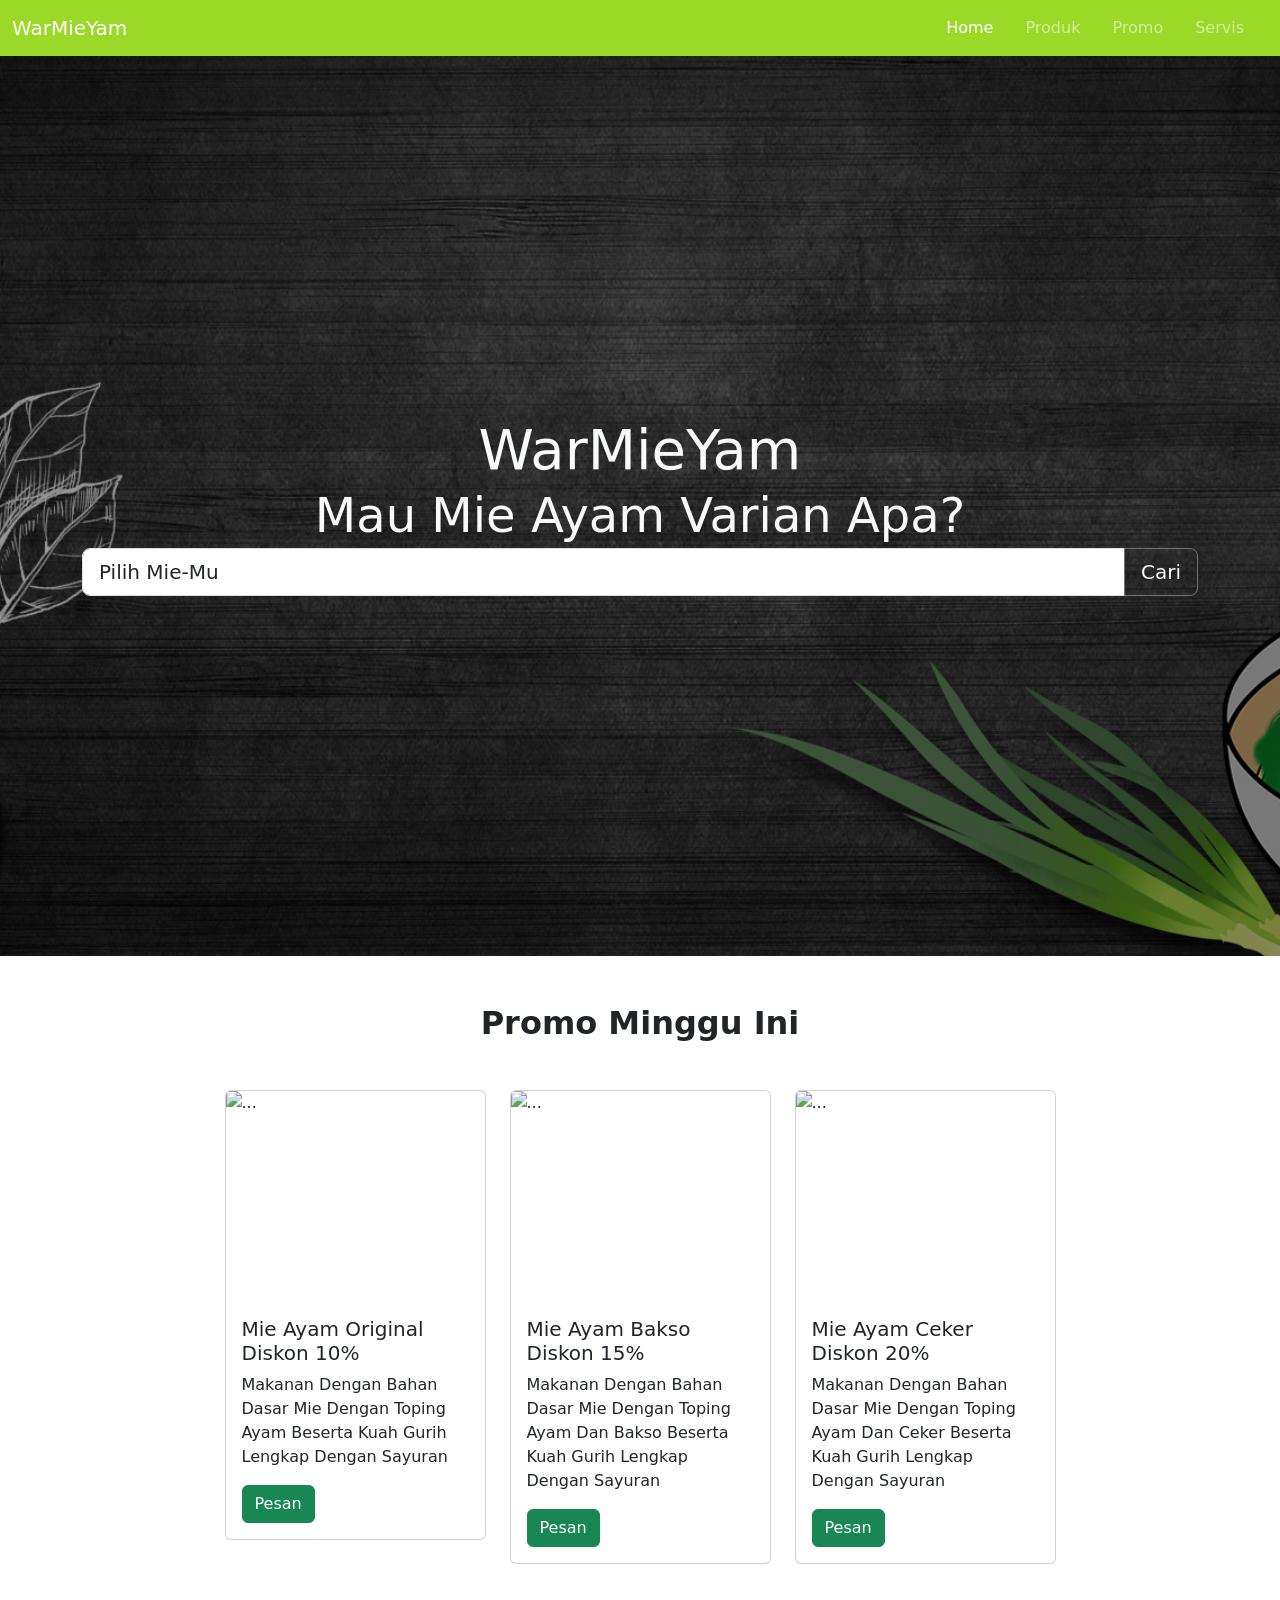
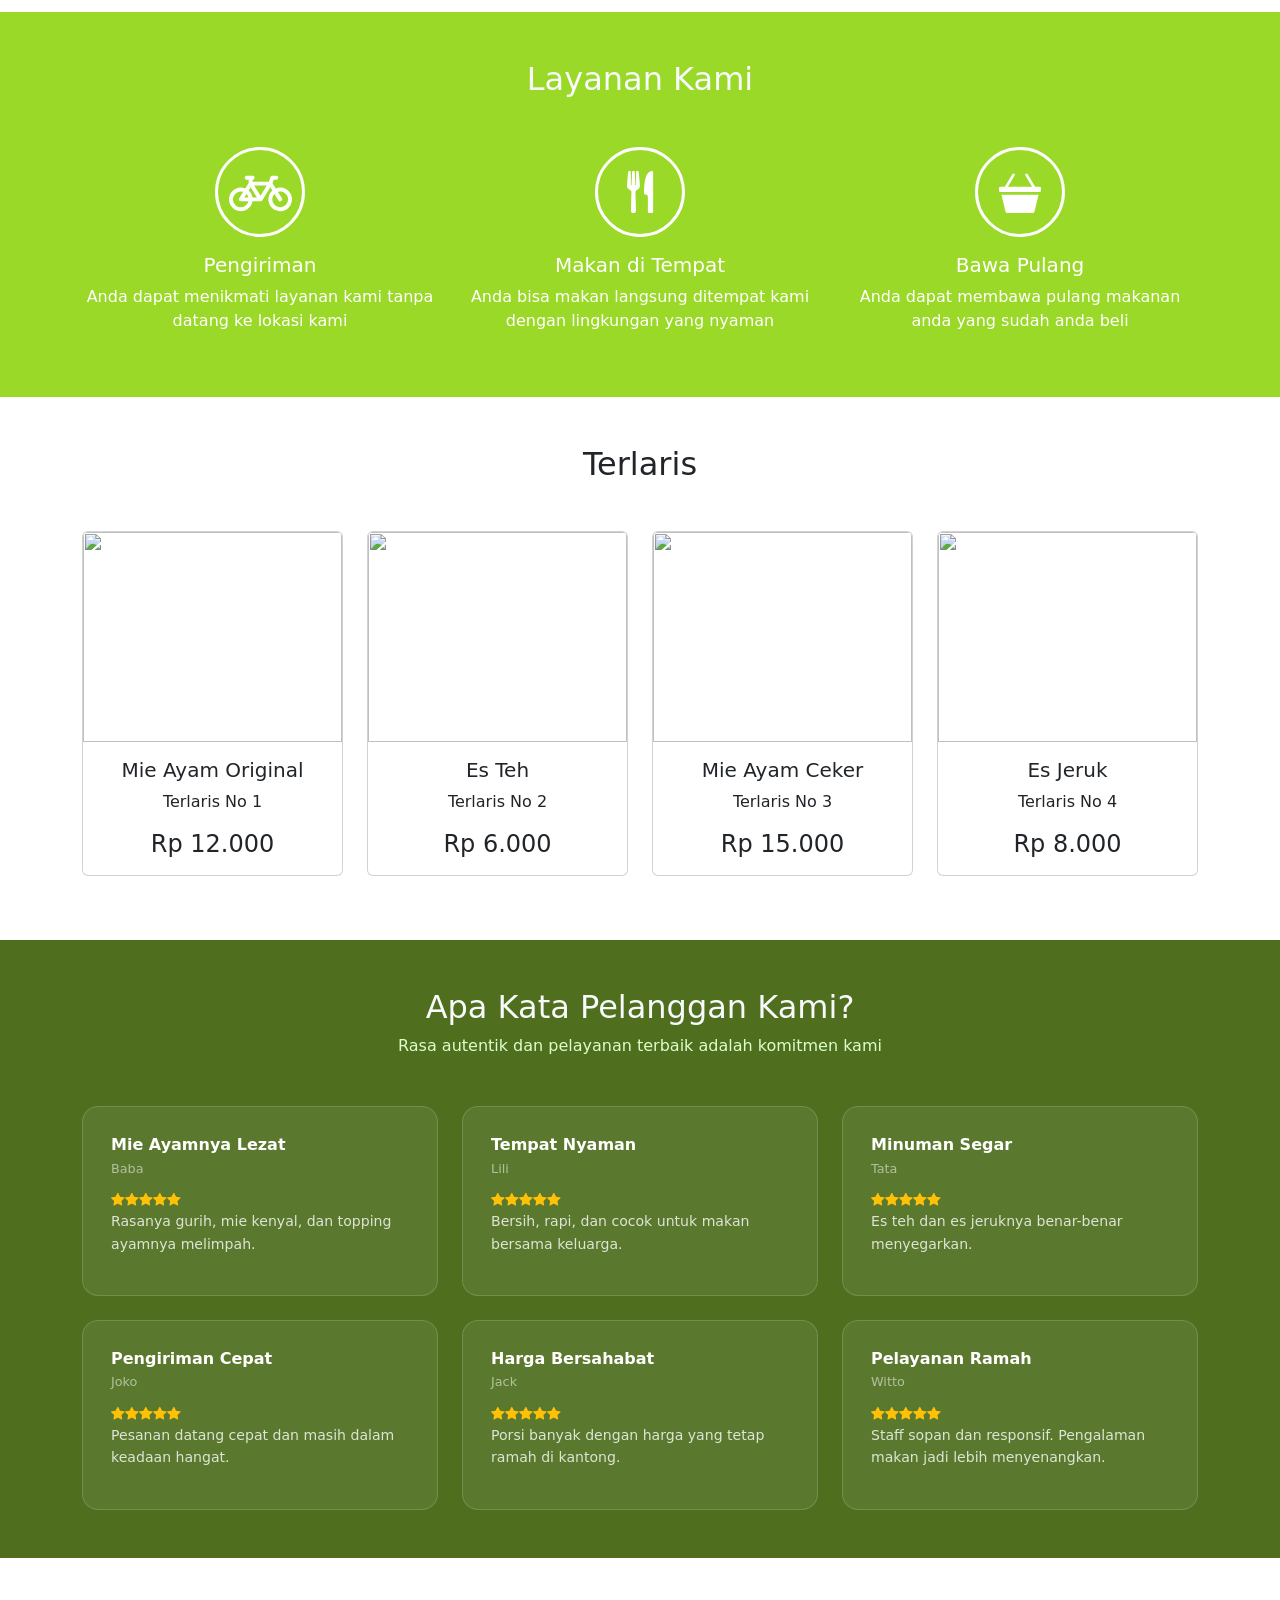
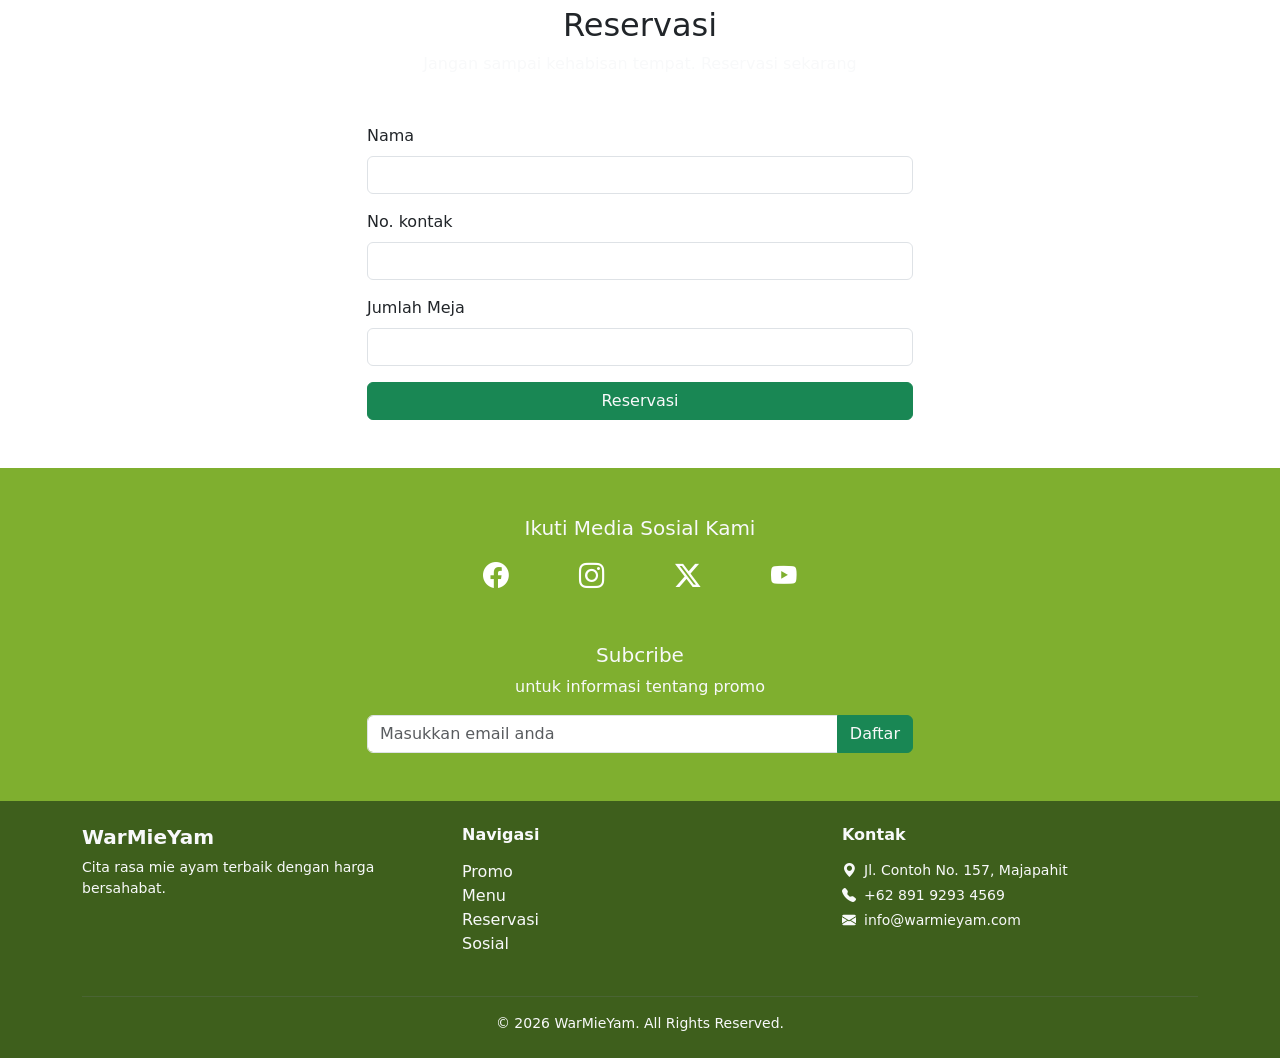
==== commit fe0b03be: "Add files via upload" ====
--- a/index.html
+++ b/index.html
@@ -7,7 +7,7 @@
   <title>WarMieYam</title>
   <link href="https://cdn.jsdelivr.net/npm/bootstrap@5.3.8/dist/css/bootstrap.min.css" rel="stylesheet"
     integrity="sha384-sRIl4kxILFvY47J16cr9ZwB07vP4J8+LH7qKQnuqkuIAvNWLzeN8tE5YBujZqJLB" crossorigin="anonymous">
-  <link rel="stylesheet" type="text/css" href="ban.css">
+  <link rel="stylesheet" type="text/css" href="bann.css">
   <link rel="stylesheet" href="https://cdn.jsdelivr.net/npm/bootstrap-icons@1.13.1/font/bootstrap-icons.min.css">
 </head>
 
@@ -18,20 +18,23 @@
   <nav class="navbar navbar-expand-lg" style="background-color: hwb(81 16% 15%)
     ;" data-bs-theme="dark">
     <div class="container-fluid">
-      <a class="navbar-brand" href="#">WarMieYam</a>
       <button class="navbar-toggler" type="button" data-bs-toggle="collapse" data-bs-target="#navbarNavDropdown"
         aria-controls="navbarNavDropdown" aria-expanded="false" aria-label="Toggle navigation">
         <span class="navbar-toggler-icon"></span>
       </button>
-      <div class="collapse navbar-collapse" id="navbarNavDropdown">
+      <div class="collapse navbar-collapse" id="navbarNav">
+        <a class="navbar-brand me-auto" href="#">WarMieYam</a>
         <ul class="navbar-nav">
-          <li class="nav-item">
+          <li class="nav-item me-3">
             <a class="nav-link active" aria-current="page" href="#">Home</a>
           </li>
-          <li class="nav-item">
+          <li class="nav-item me-3">
+            <a class="nav-link" href="produk.html">Produk</a>
+          </li>
+          <li class="nav-item me-3">
             <a class="nav-link" href="#">Promo</a>
           </li>
-          <li class="nav-item">
+          <li class="nav-item me-3">
             <a class="nav-link" href="#">Servis</a>
           </li>
         </ul>
@@ -320,7 +323,7 @@
   <div class="container-fluid py-5">
     <div class="container">
       <h2 class="text-center mb-2">Reservasi</h2>
-      <p class="text-center text-muted mb-5">Jangan sampai kehabisan tempat. Reservasi sekarang</p>
+      <p class="text-center text-light mb-5">Jangan sampai kehabisan tempat. Reservasi sekarang</p>
 
       <div class="row justify-content-center">
         <div class="col-md-6">
@@ -370,7 +373,7 @@
       </div>
 
       <h5 class="text-center text-light">Subcribe</h5>
-      <p class="text-center text-muted mb-3">untuk informasi tentang promo</p>
+      <p class="text-center text-light mb-3">untuk informasi tentang promo</p>
 
       <div class="row justify-content-center">
         <div class="col-md-6">
@@ -392,22 +395,22 @@
 
         <div class="col-md-4 mb-3 mb-md-0">
           <h5 class="fw-bolder">WarMieYam</h5>
-          <p class="text-muted small">Cita rasa mie ayam terbaik dengan harga bersahabat.</p>
+          <p class="text-light small">Cita rasa mie ayam terbaik dengan harga bersahabat.</p>
         </div>
 
         <div class="col-md-4 mb-3 mb-md-0">
           <h6 class="fw-bold mb-3">Navigasi</h6>
           <ul class="list-unstyled">
-            <li><a class="text-muted text-decoration-none" href="#">Promo</a></li>
-            <li><a class="text-muted text-decoration-none" href="#">Menu</a></li>
-            <li><a class="text-muted text-decoration-none" href="#">Reservasi</a></li>
-            <li><a class="text-muted text-decoration-none" href="#">Sosial</a></li>
+            <li><a class="text-light text-decoration-none" href="#">Promo</a></li>
+            <li><a class="text-light text-decoration-none" href="#">Menu</a></li>
+            <li><a class="text-light text-decoration-none" href="#">Reservasi</a></li>
+            <li><a class="text-light text-decoration-none" href="#">Sosial</a></li>
           </ul>
         </div>
 
         <div class="col-md-4">
           <h6 class="fw-bold mb-3">Kontak</h6>
-          <ul class="list-unstyled text-muted small">
+          <ul class="list-unstyled text-light small">
             <li class="mb-1"><i class="bi bi-geo-alt-fill me-2"></i>Jl. Contoh No. 157, Majapahit</li>
             <li class="mb-1"><i class="bi bi-telephone-fill me-2"></i>+62 891 9293 4569</li>
             <li><i class="bi bi-envelope-fill me-2"></i>info@warmieyam.com</li>
@@ -416,7 +419,7 @@
       </div>
 
       <hr class="border-secondary mt-4 mb-3">
-      <p class="text-center text-muted small mb-0">
+      <p class="text-center text-light small mb-0">
         &copy; 2026 WarMieYam. All Rights Reserved.
       </p>
 
@@ -429,4 +432,5 @@
     crossorigin="anonymous"></script>
 </body>
 
-</html>+
+</html>
--- a/bann.css
+++ b/bann.css
@@ -0,0 +1,95 @@
+.banner {
+    height: 100vh;
+    background: linear-gradient(rgba(0,0,0,0.4), rgba(0,0,0,0.4)), url(noodle\ top\ view\ minimalist\ woodgrain_1040726.jpg);
+    background-size: cover;
+    background-position: center;
+}
+
+.icon-layan {
+    width: 90px;
+    height: 90px;
+    border: solid #fff 3px;
+    border-radius: 50%;
+    color: #ffff;
+}
+
+.hovered-card {
+    transition: .3s;
+}
+
+.hovered-card:hover {
+    transform: scale(1.07);
+}
+
+.testimony {
+    background-color: #4F6F1F !important;
+}
+
+.testimony-card {
+    background: rgba(255, 255, 255, 0.07) !important;
+    border: 1px solid rgba(255, 255, 255, 0.15) !important;
+    border-radius: 16px;
+    padding: 28px;
+    transition: .3s;
+    height: 100%;
+}
+
+.testimony-card:hover {
+    transform: translateY(-6px);
+    background: rgba(255, 255, 255, 0.13);
+    border-color: rgba(255, 255, 255, 0.3);
+}
+
+.testimony-card.quote-icon {
+    font-size: 2rem;
+    color: rgba(255, 255, 255, 0.3);
+    line-height: 1;
+    margin-bottom: 10px;
+}
+
+.testimony-card h5 {
+    font-size: 1rem;
+    font-weight: 700;
+    color: #fff;
+    margin-bottom: 4px;
+}
+
+.testimony-card .author {
+    font-size: 0.8rem;
+    color: rgba(255, 255, 255, 0.534);
+    margin-bottom: 12px;
+}
+
+.testimony-card p {
+    font-size: 0.88rem;
+    color:rgba(255, 255, 255, 0.8);
+    line-height: 1.6;
+    margin-bottom: 0;
+}
+
+.testimony-card .stars {
+    color: #FFC107;
+    font-size: 0.85rem;
+    margin-bottom: 12px;
+}
+
+.footer {
+    background-color: #38335c;
+}
+
+.footer .social-icon {
+    font-size: 1.6rem;
+    color: #fff;
+    transition: .3s;
+}
+
+.footer .social-icon:hover {
+    color: #41ff7a;
+}
+
+.prod-banner{
+    height: 50vh;
+    background: linear-gradient(rgba(0,0,0,0.7), rgba(0,0,0,0.7)), url(noodle\ top\ view\ minimalist\ woodgrain_1040726.jpg);
+    background-size: cover;
+    background-position: center;
+}
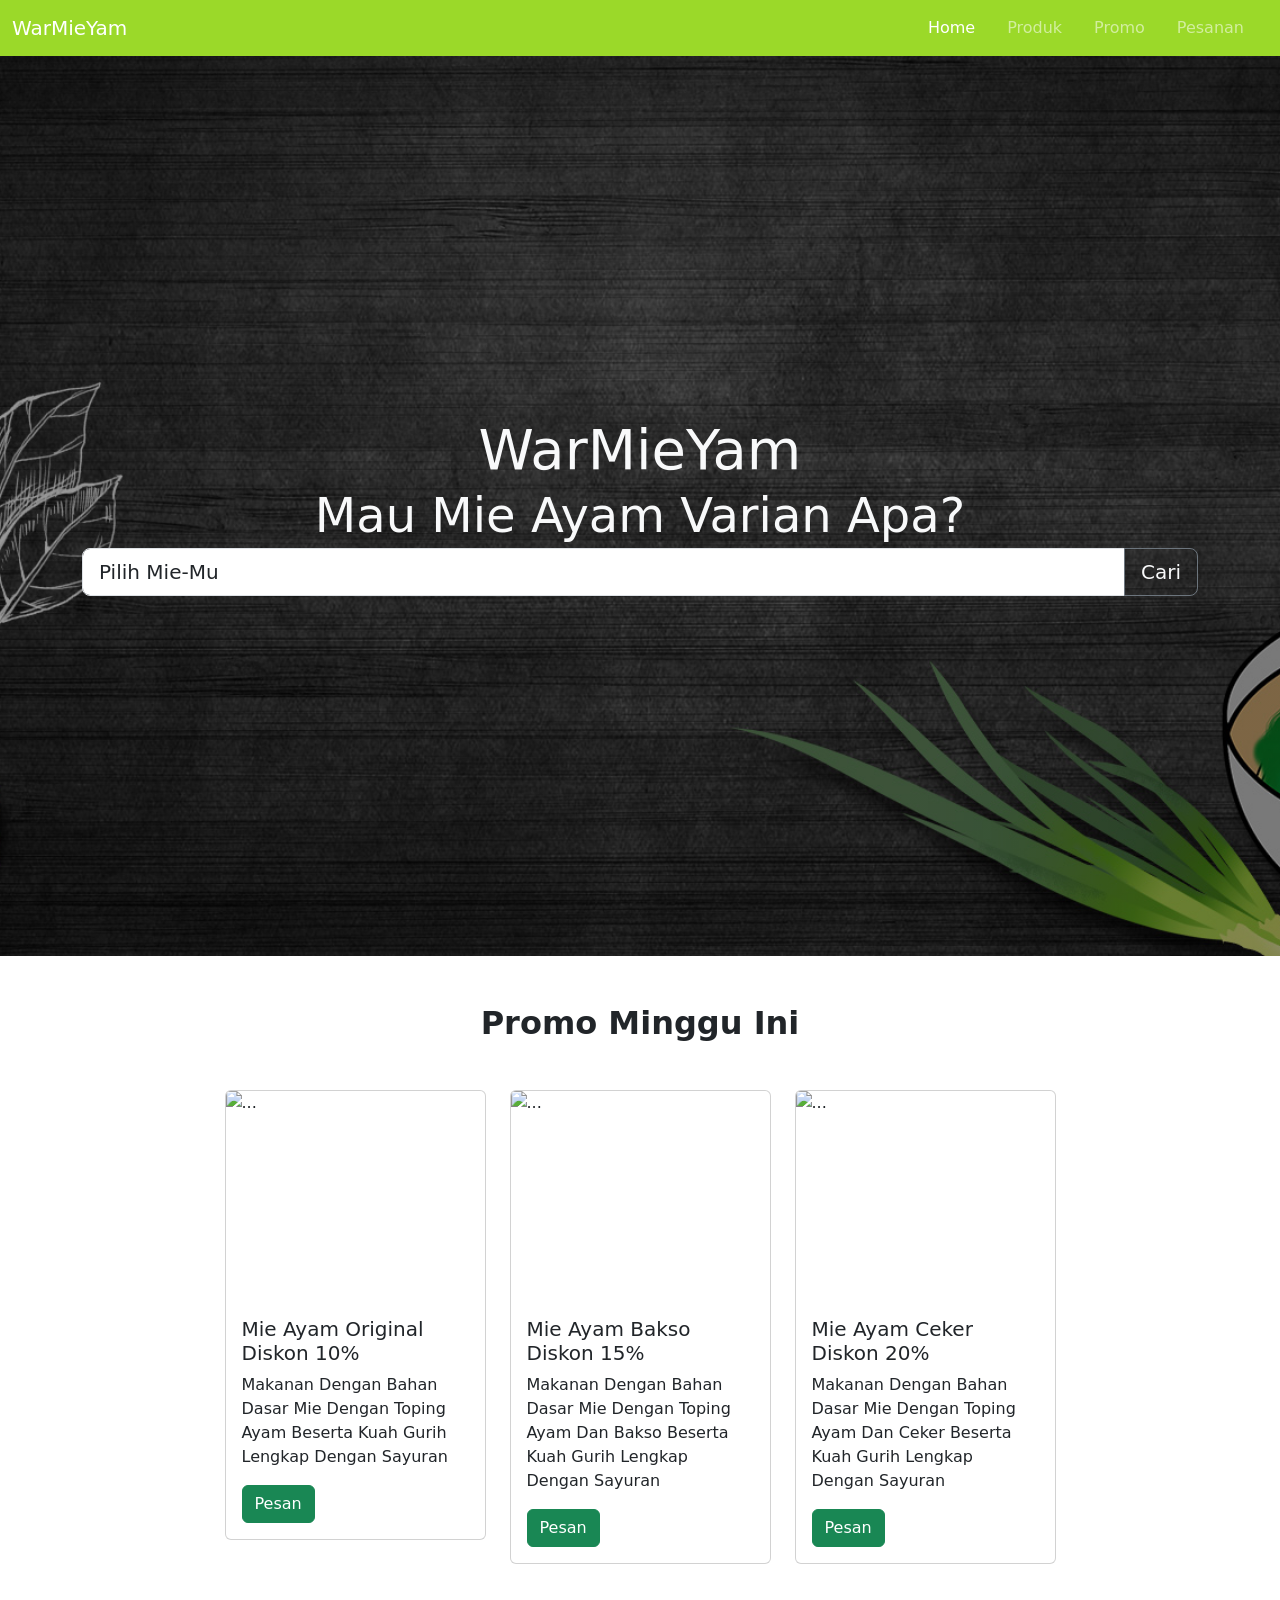
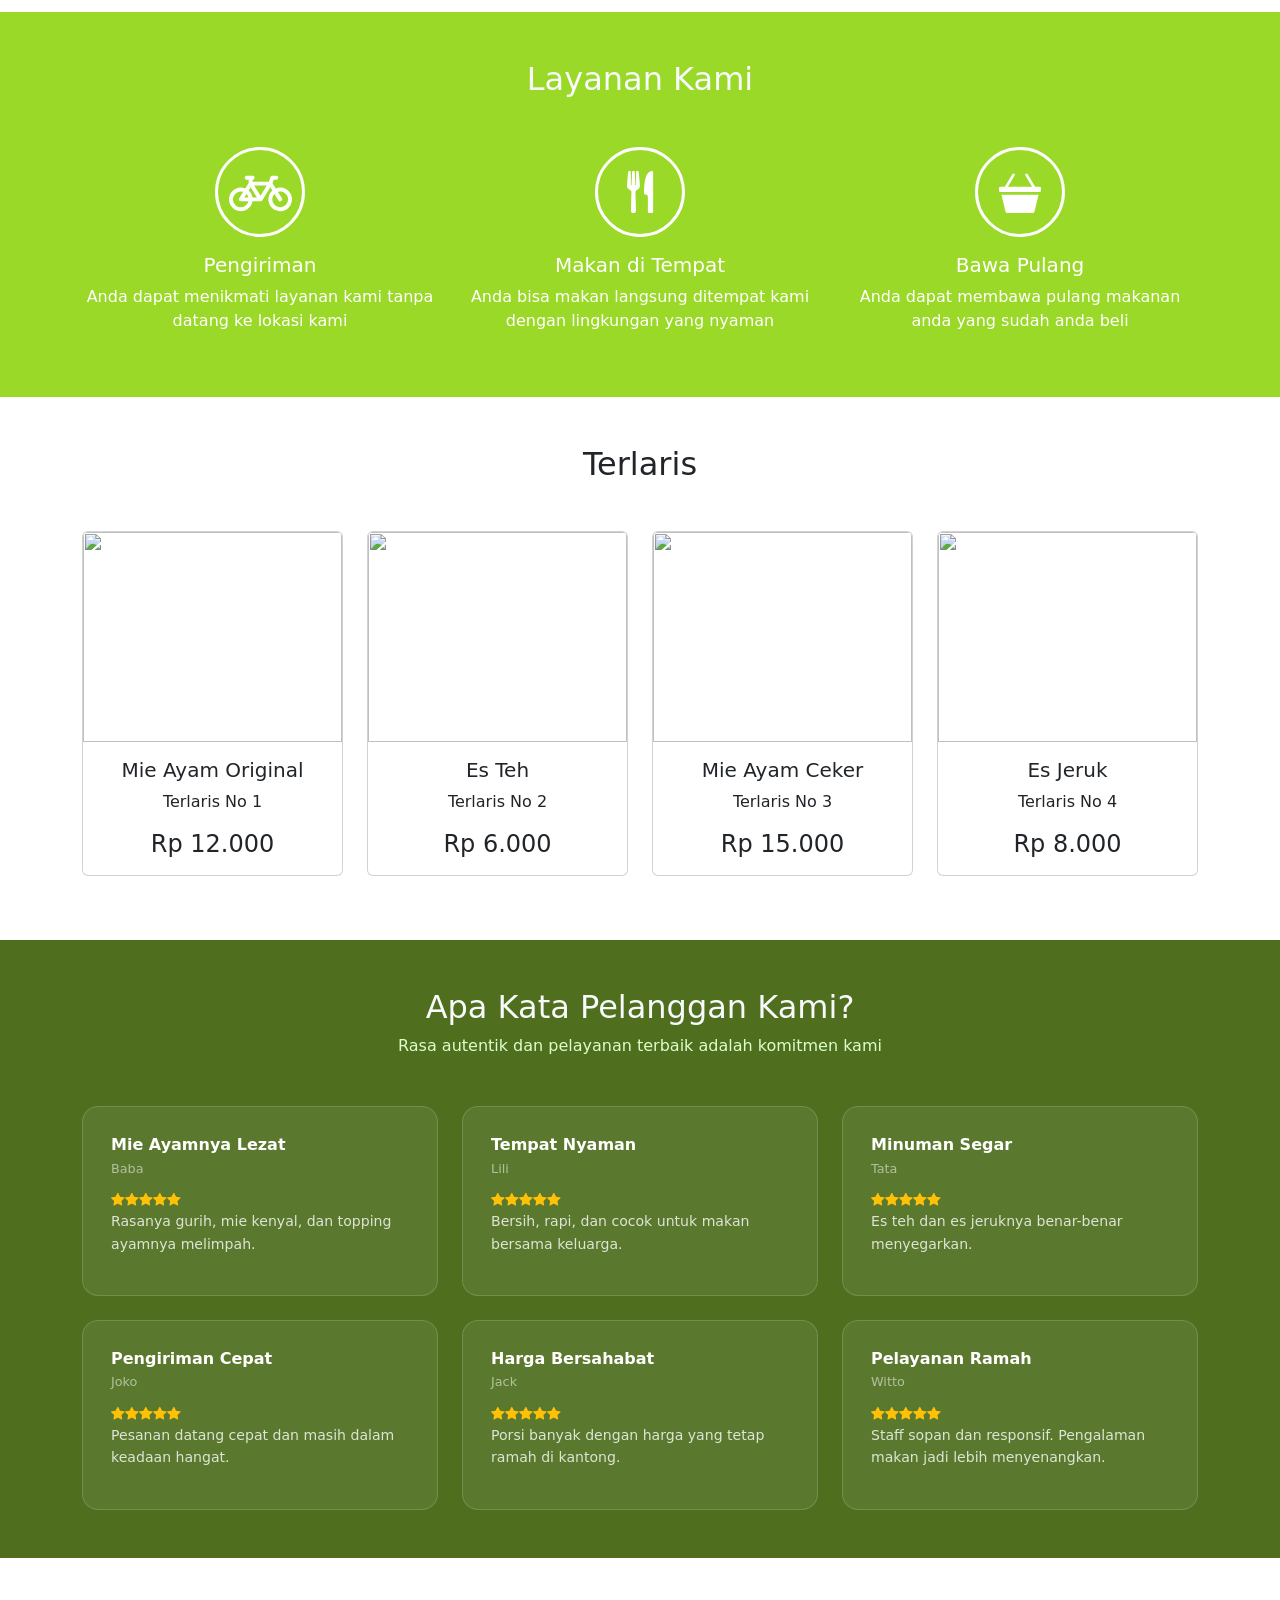
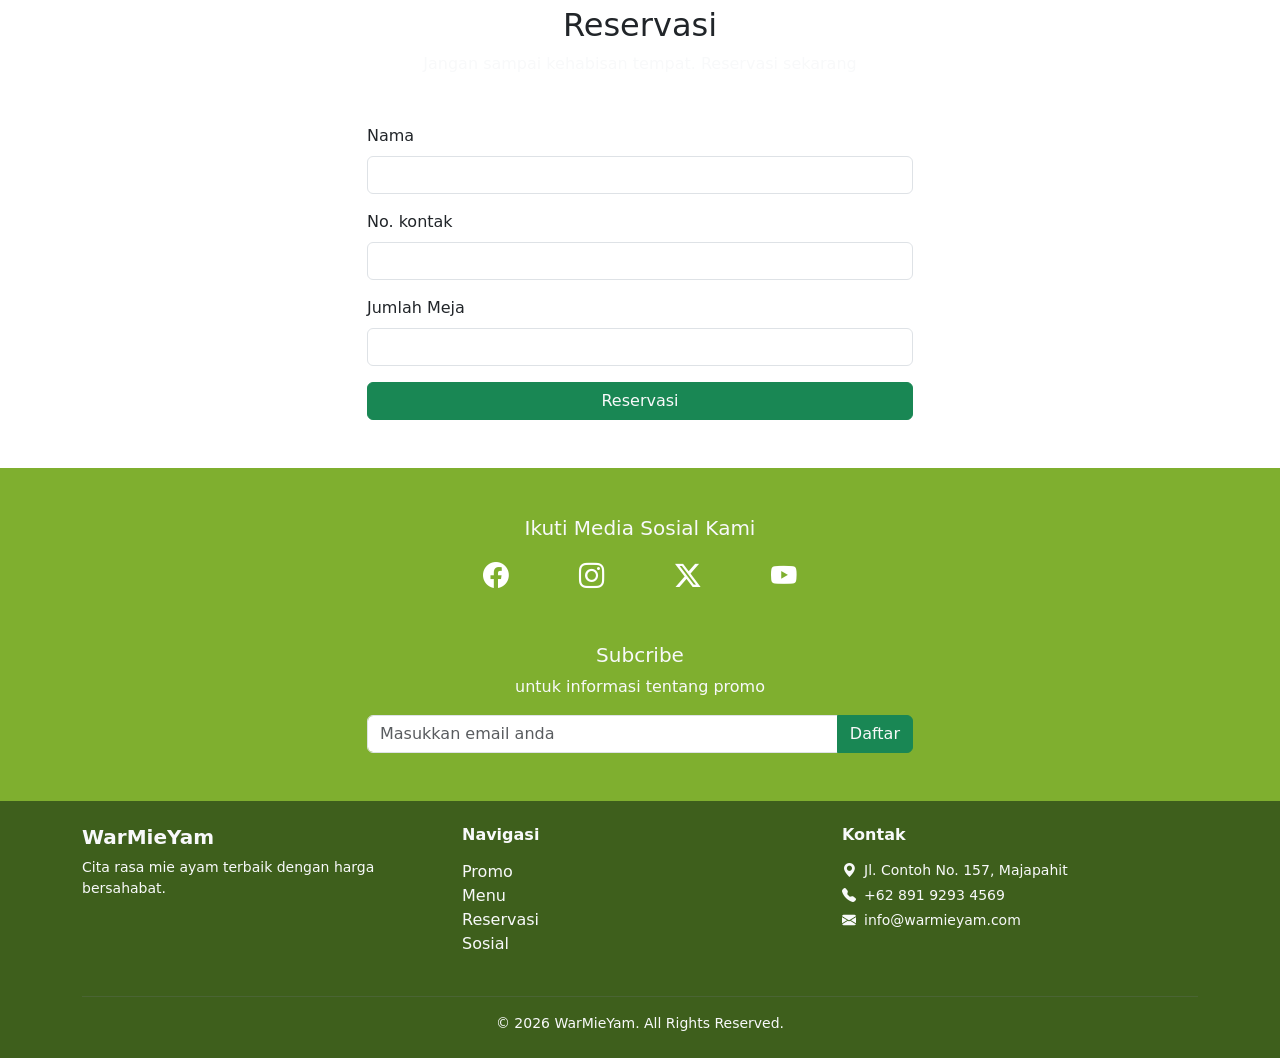
==== commit ae537d50: "Add files via upload" ====
--- a/index.html
+++ b/index.html
@@ -32,10 +32,10 @@
             <a class="nav-link" href="produk.html">Produk</a>
           </li>
           <li class="nav-item me-3">
-            <a class="nav-link" href="#">Promo</a>
+            <a class="nav-link" href="Promo.html">Promo</a>
           </li>
           <li class="nav-item me-3">
-            <a class="nav-link" href="#">Servis</a>
+            <a class="nav-link" href="Pesanan.html">Pesanan</a>
           </li>
         </ul>
       </div>
--- a/bann.css
+++ b/bann.css
@@ -93,3 +93,72 @@
     background-size: cover;
     background-position: center;
 }
+
+.promo-section {
+    animation: fadeSlideIn 0.4s ease both;
+}
+
+@keyframes fadeSlideIn {
+    from {
+        opacity: 0;
+        transform: translateY(20px);
+    }
+
+    to {
+        opacity: 1;
+        transform: translateY(0);
+    }
+}
+
+.promo-section.hovered-card {
+    opacity: 0;
+    animation: fadeSlideIn 0.4s ease forwards;
+}
+
+.promo-section.hovered-card:nth-child(1) {
+    animation-delay: 0.05s;
+}
+
+.promo-section .hovered-card:nth-child(2) {
+    animation-delay: 0.1s;
+}
+
+.promo-section .hovered-card:nth-child(3) {
+    animation-delay: 0.15s;
+}
+
+.promo-section .hovered-card:nth-child(4) {
+    animation-delay: 0.2s;
+}
+
+.promo-section.hovered-card:nth-child(5) {
+    animation-delay: 0.25s;
+}
+
+.promo-section.hovered-card:nth-child(6) {
+    animation-delay: 0.3s;
+}
+
+.promo-section .hovered-card:nth-child(7) {
+    animation-delay: 0.35s;
+}
+
+.promo-section .hovered-card:nth-child(8) {
+    animation-delay: 0.45;
+}
+
+.filter-btn {
+    transition:
+        background-color 0.25s ease,
+        color 0.25s ease,
+        transform 0.15s ease,
+        box-shadow 0.25s ease;
+}
+
+.filter-btn:active {
+    transform: scale(0.95);
+}
+
+.filter-btn.active {
+    box-shadow: 0 4px 14px rgba(7, 164, 255, 0.45);
+}
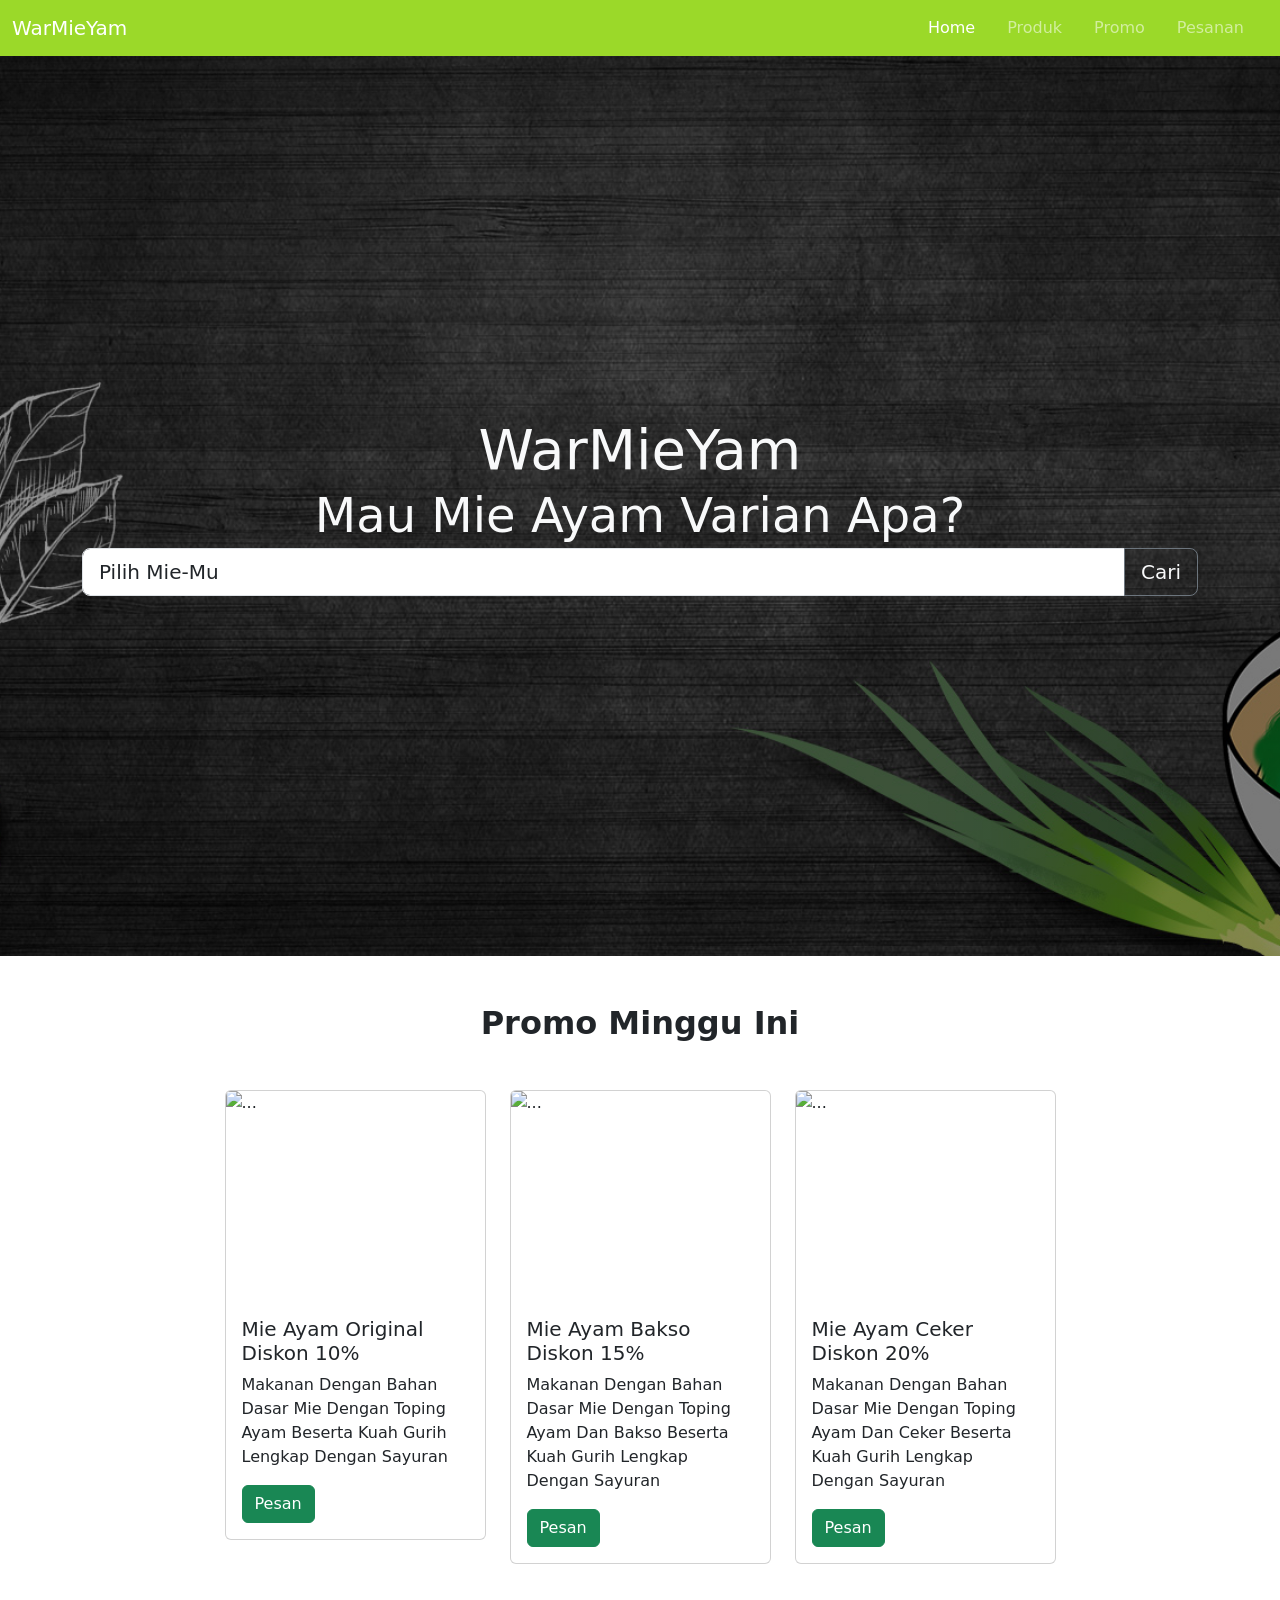
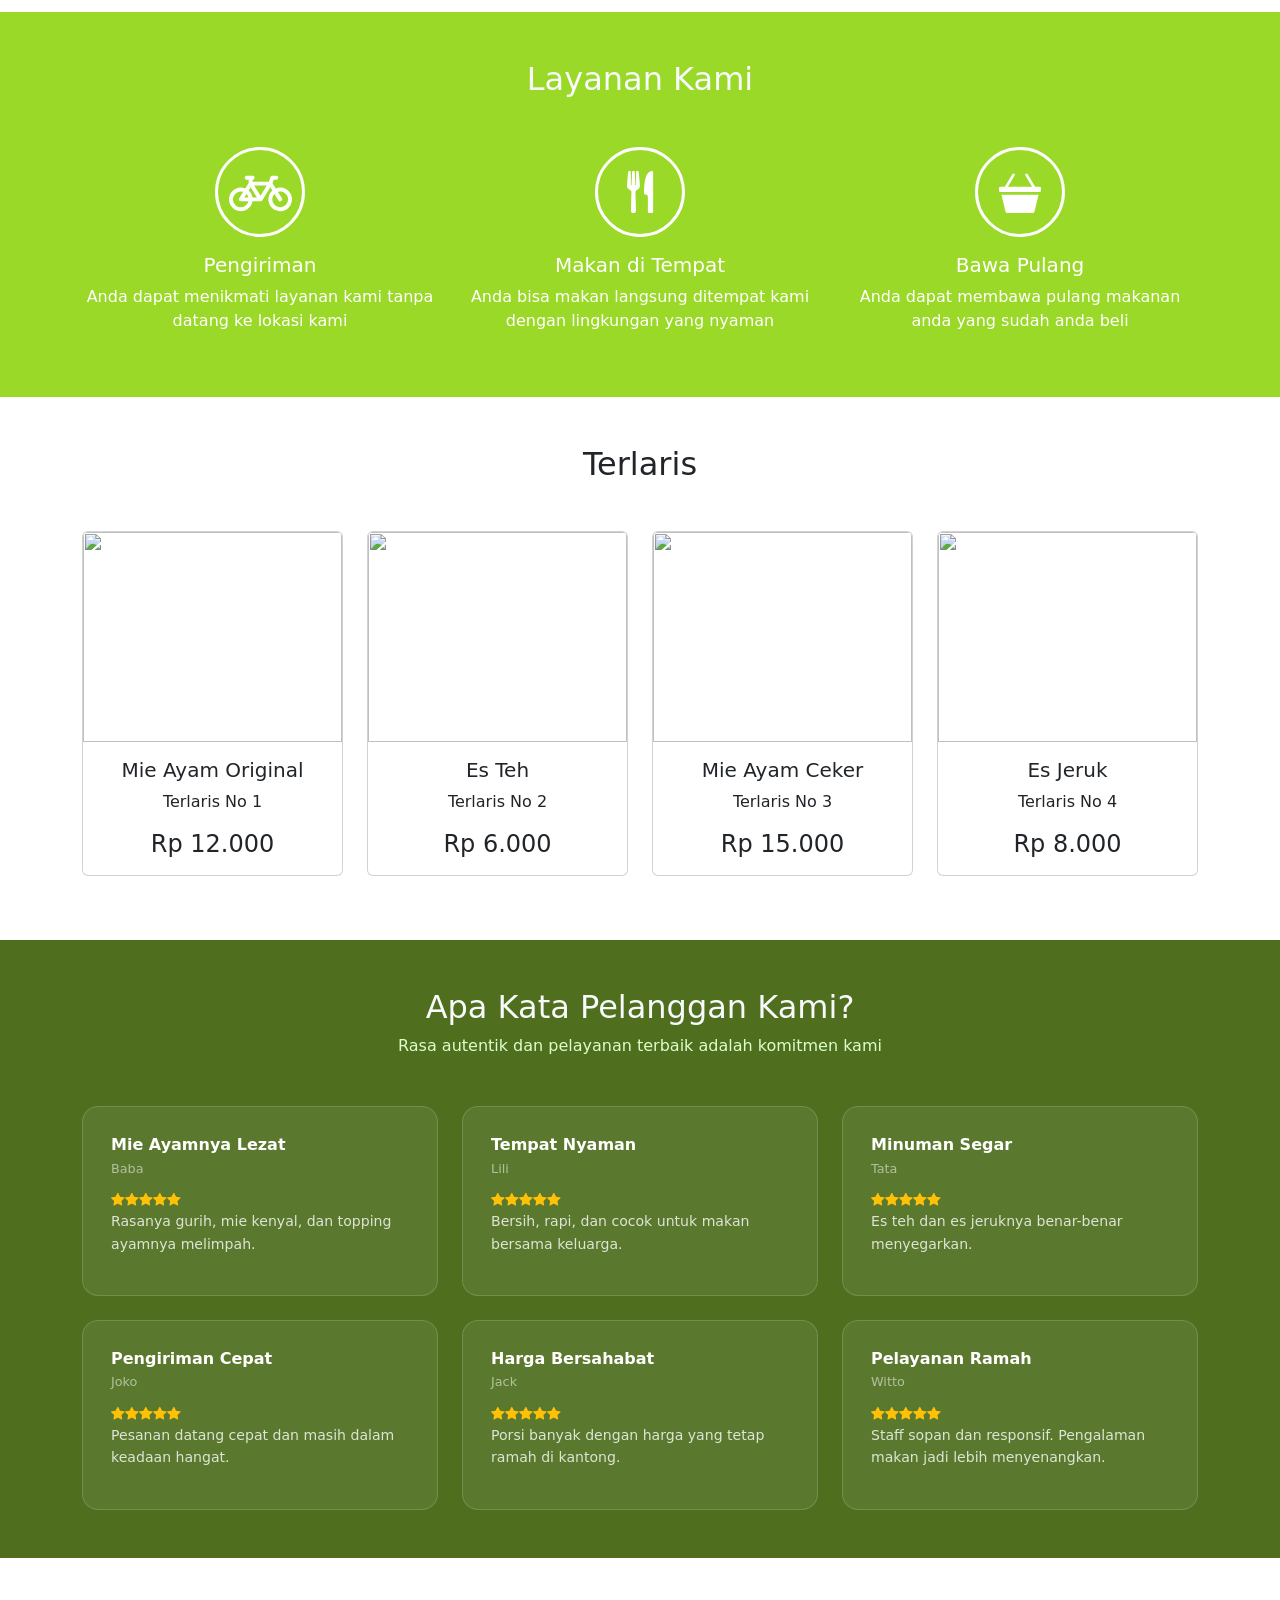
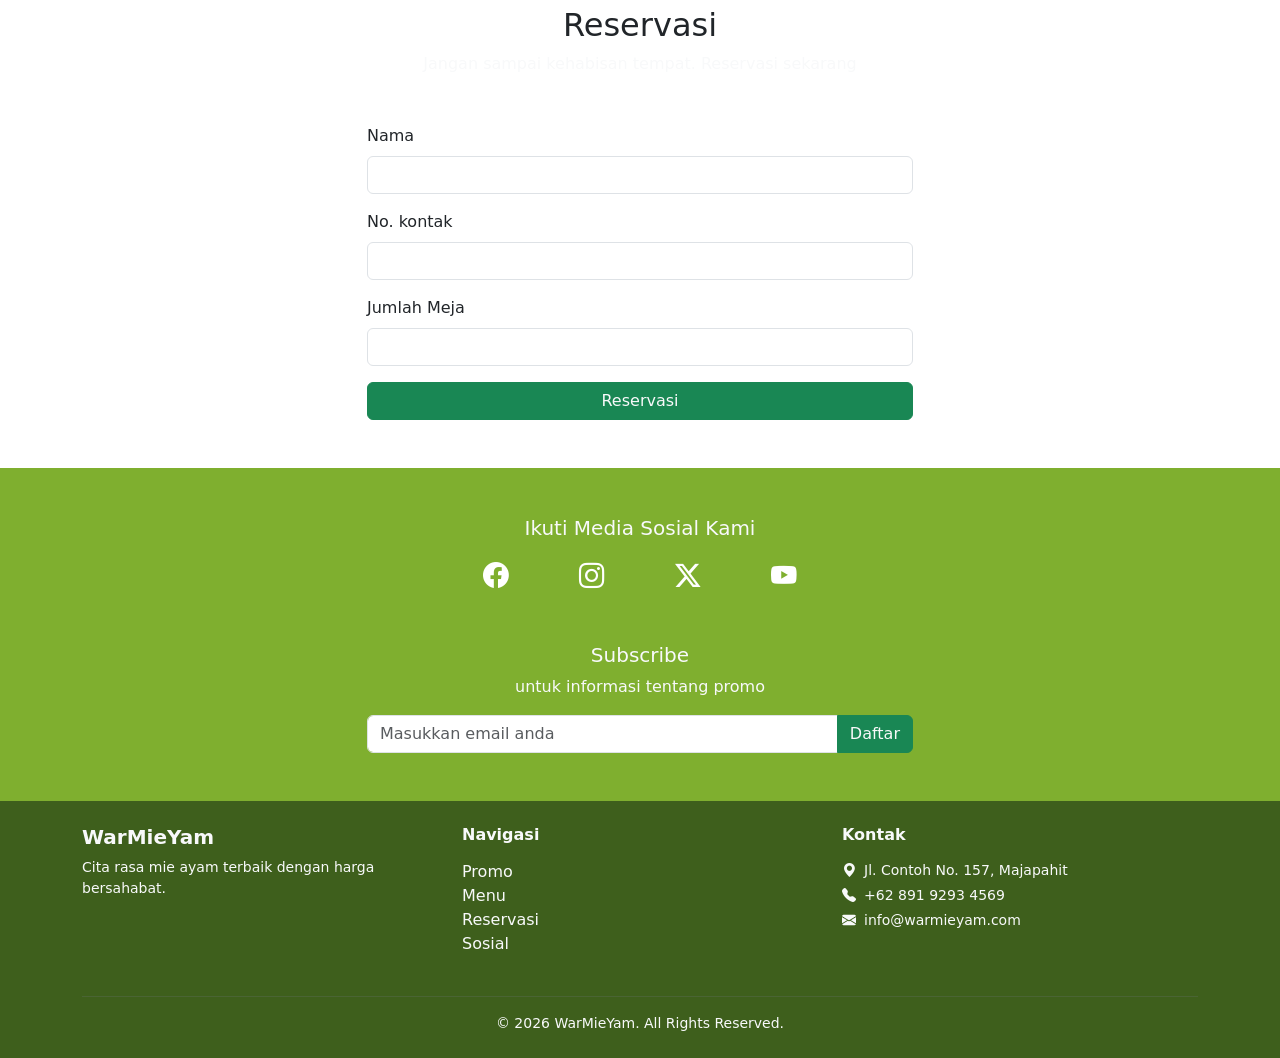
==== commit 7e386603: "Add files via upload" ====
--- a/index.html
+++ b/index.html
@@ -18,8 +18,8 @@
   <nav class="navbar navbar-expand-lg" style="background-color: hwb(81 16% 15%)
     ;" data-bs-theme="dark">
     <div class="container-fluid">
-      <button class="navbar-toggler" type="button" data-bs-toggle="collapse" data-bs-target="#navbarNavDropdown"
-        aria-controls="navbarNavDropdown" aria-expanded="false" aria-label="Toggle navigation">
+      <button class="navbar-toggler" type="button" data-bs-toggle="collapse" data-bs-target="#navbarNav"
+        aria-controls="navbarNav" aria-expanded="false" aria-label="Toggle navigation">
         <span class="navbar-toggler-icon"></span>
       </button>
       <div class="collapse navbar-collapse" id="navbarNav">
@@ -108,7 +108,6 @@
       </div>
     </div>
   </div>
-  </div>
   <!--Promo-->
 
   <!--Service-->
@@ -128,9 +127,8 @@
             </div>
           </div>
           <div class="mt-3 text-white text-center">
-            <H5>Pengiriman</H5>
-            <p>Anda dapat menikmati layanan kami tanpa datang ke lokasi kami
-            <p>
+            <h5>Pengiriman</h5>
+            <p>Anda dapat menikmati layanan kami tanpa datang ke lokasi kami</p>
           </div>
         </div>
 
@@ -145,9 +143,8 @@
             </div>
           </div>
           <div class="mt-3 text-white text-center">
-            <H5>Makan di Tempat</H5>
-            <p>Anda bisa makan langsung ditempat kami dengan lingkungan yang nyaman
-            <p>
+            <h5>Makan di Tempat</h5>
+            <p>Anda bisa makan langsung ditempat kami dengan lingkungan yang nyaman</p>
           </div>
         </div>
 
@@ -162,9 +159,8 @@
             </div>
           </div>
           <div class="mt-3 text-white text-center">
-            <H5>Bawa Pulang</H5>
-            <p>Anda dapat membawa pulang makanan anda yang sudah anda beli
-            <p>
+            <h5>Bawa Pulang</h5>
+            <p>Anda dapat membawa pulang makanan anda yang sudah anda beli</p>
           </div>
         </div>
       </div>
@@ -240,7 +236,7 @@
         Rasa autentik dan pelayanan terbaik adalah komitmen kami
       </p>
 
-      <DIv class="row g-4">
+      <div class="row g-4">
 
         <div class="col-sm-6 col-lg-4">
           <div class="testimony-card">
@@ -314,7 +310,7 @@
           </div>
         </div>
 
-      </DIv>
+      </div>
     </div>
   </div>
   <!--Riview-->
@@ -372,7 +368,7 @@
         </a>
       </div>
 
-      <h5 class="text-center text-light">Subcribe</h5>
+      <h5 class="text-center text-light">Subscribe</h5>
       <p class="text-center text-light mb-3">untuk informasi tentang promo</p>
 
       <div class="row justify-content-center">
